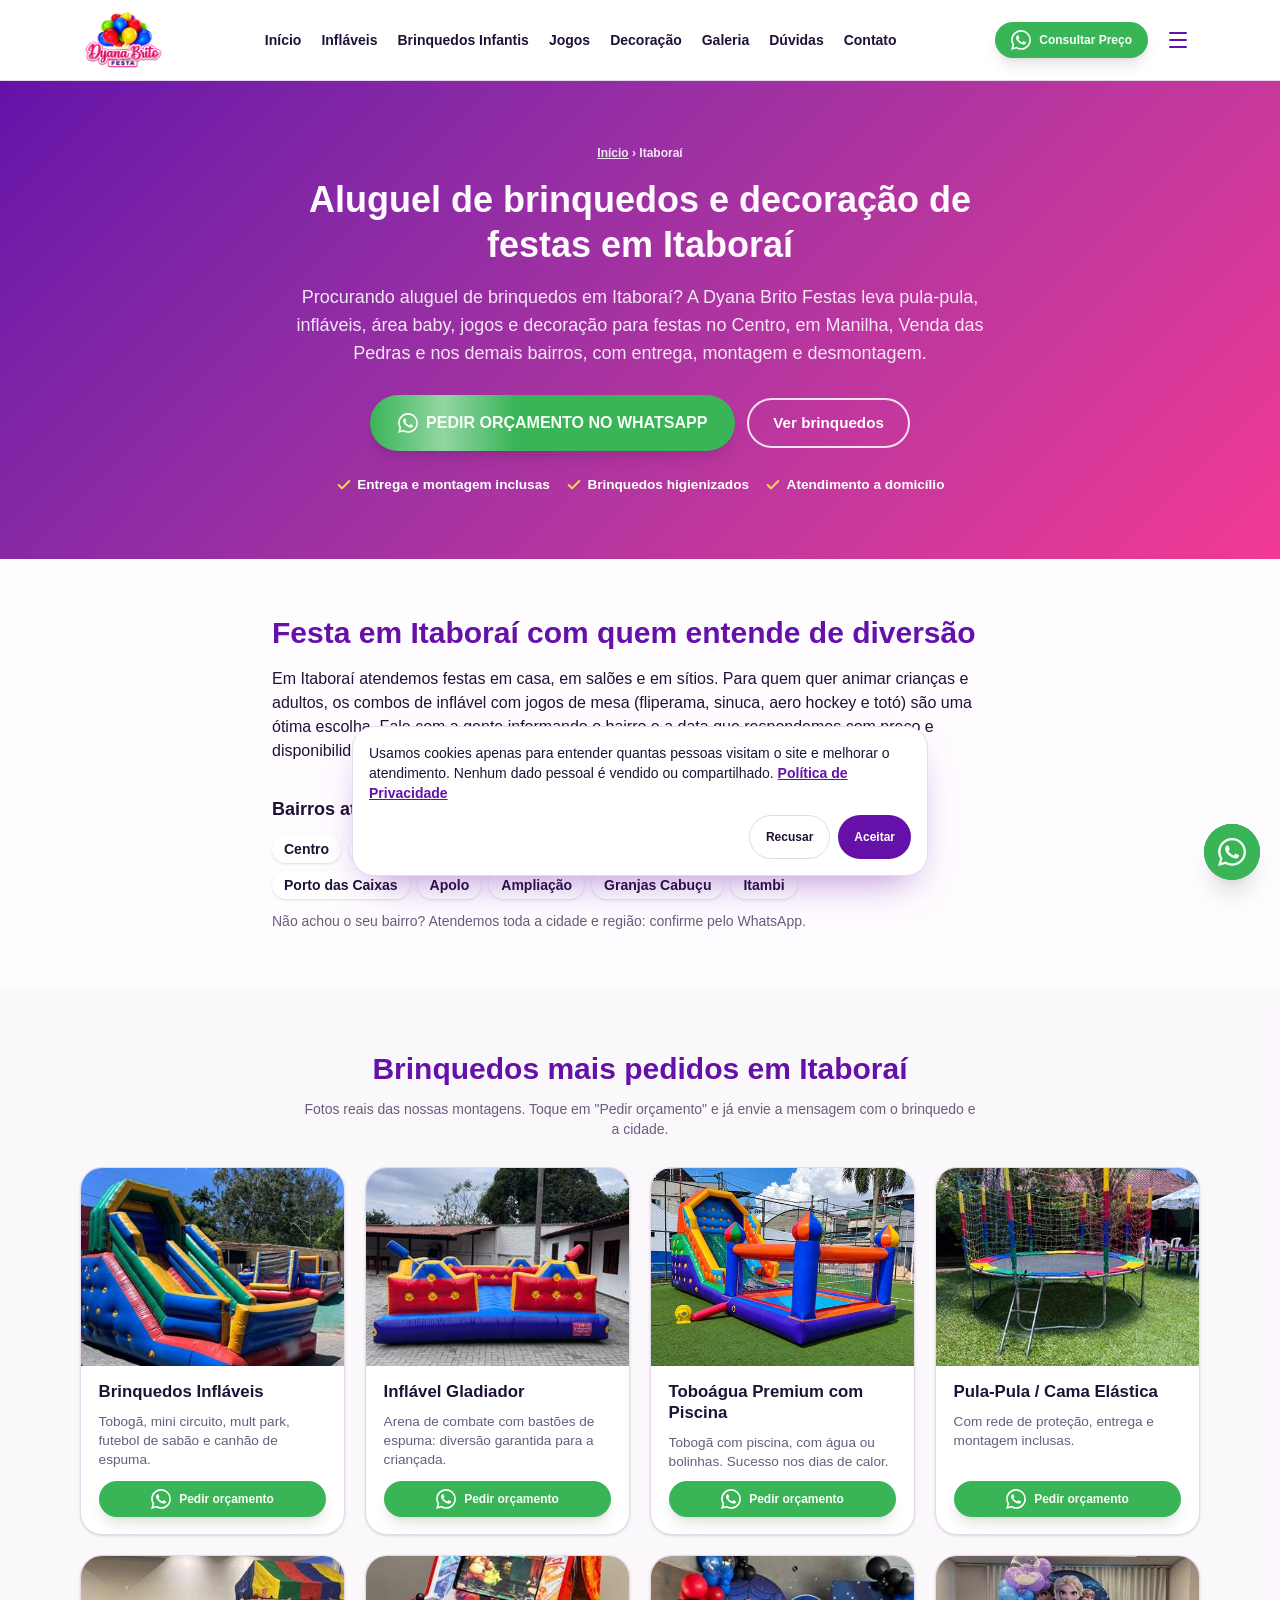
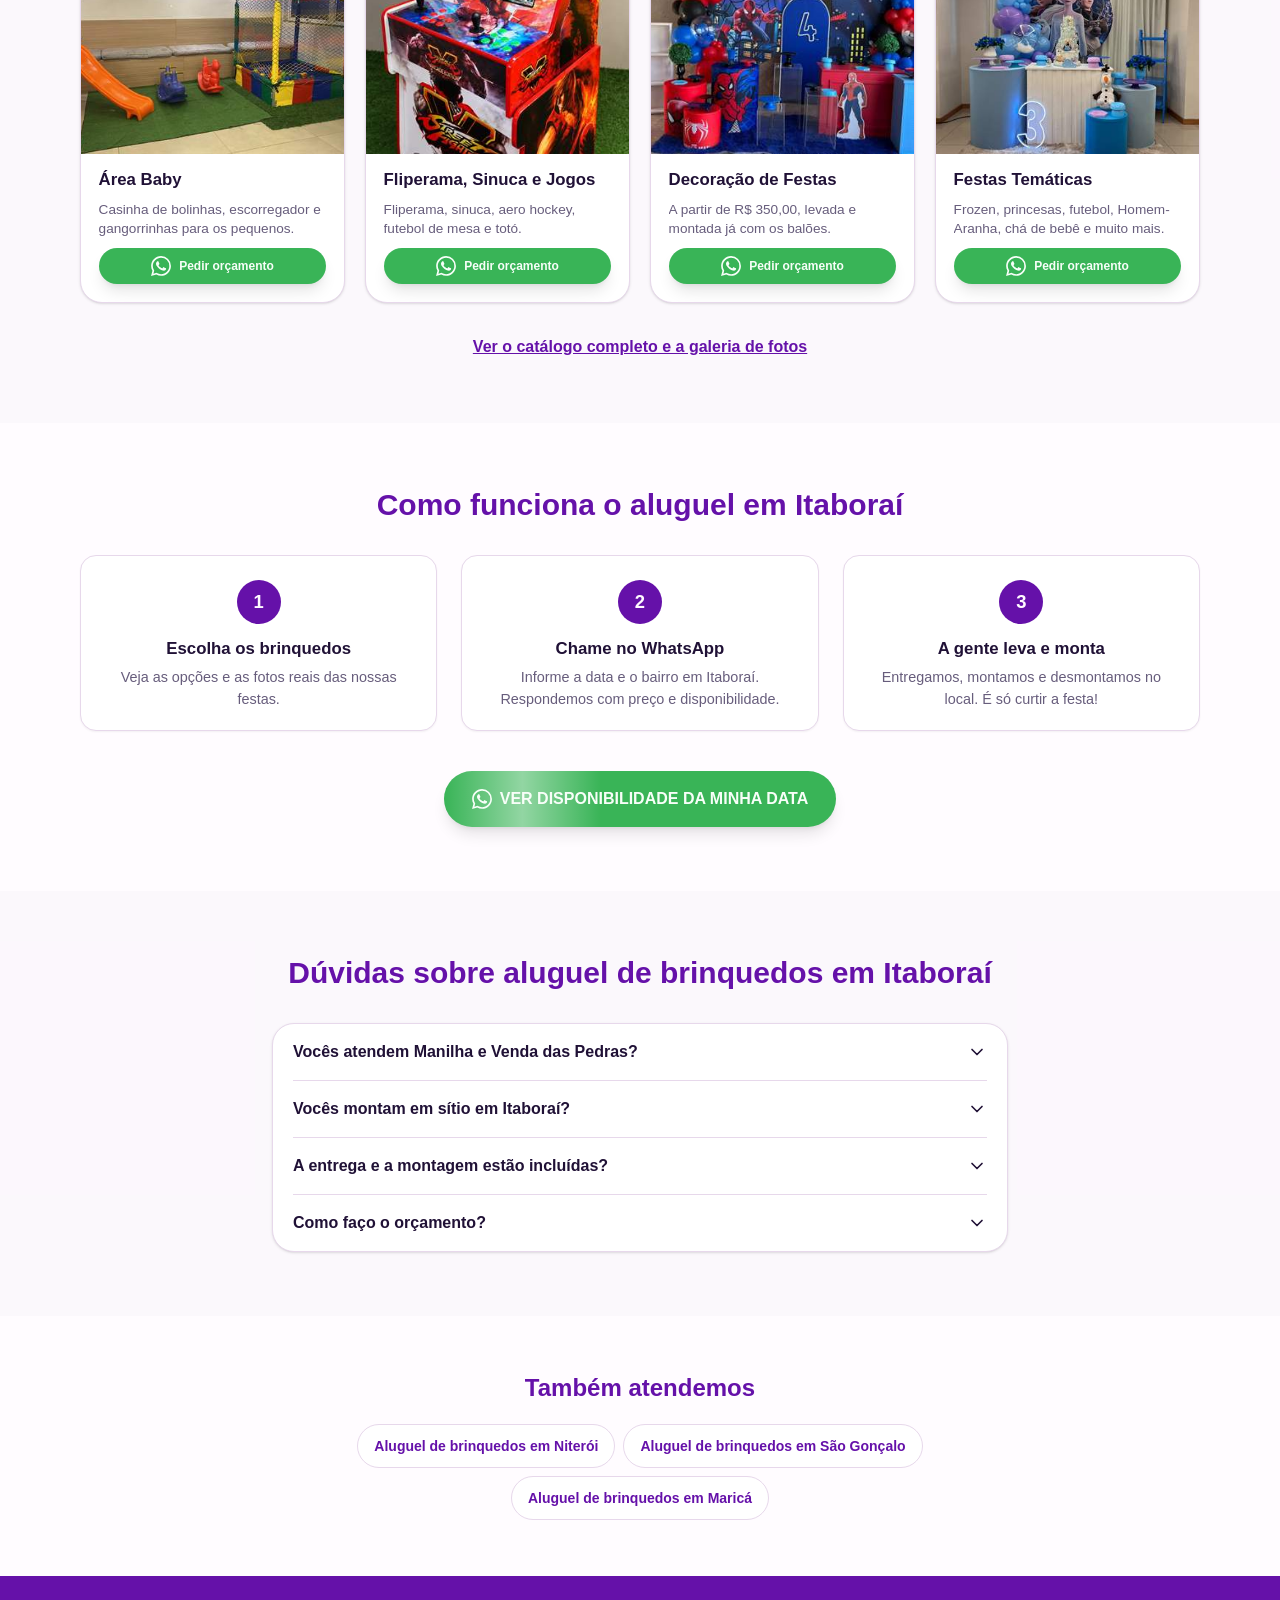
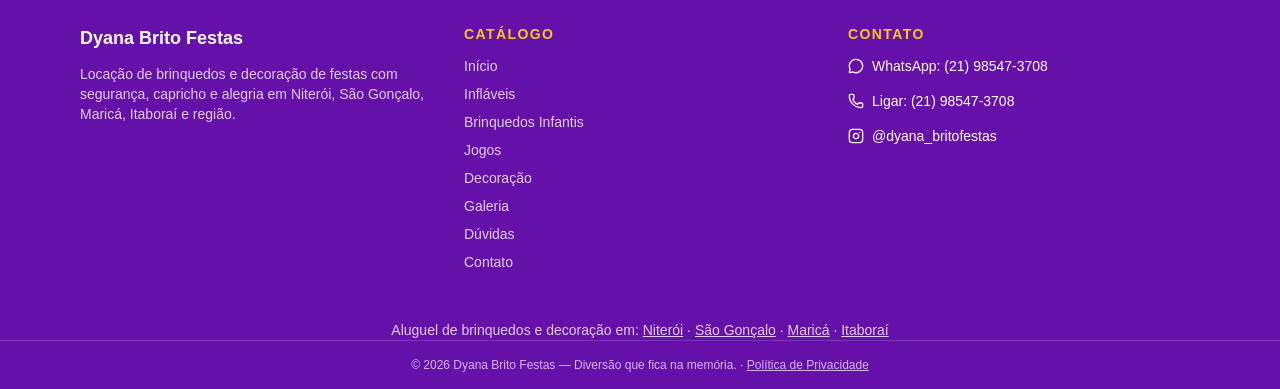
==== aluguel-de-brinquedos-itaborai/index.html @ 779205c4 "Páginas por cidade: Niterói, São Gonçalo, Maricá e Itaboraí - Texto próprio, bairros atendidos, 8 br" ====
<!DOCTYPE html>
<html lang="pt-BR">
<head>
<meta charset="utf-8">
<meta http-equiv="Content-Security-Policy" content="default-src 'self'; script-src 'self' 'unsafe-inline' https://www.googletagmanager.com https://*.googletagmanager.com; style-src 'self' 'unsafe-inline'; img-src 'self' data: https://www.googletagmanager.com https://*.googletagmanager.com https://*.google-analytics.com https://*.analytics.google.com; connect-src 'self' https://www.googletagmanager.com https://*.googletagmanager.com https://*.google-analytics.com https://*.analytics.google.com; frame-src https://www.google.com https://maps.google.com https://www.instagram.com; media-src 'self'; object-src 'none'; base-uri 'self'; form-action 'self'; upgrade-insecure-requests">
<meta name="referrer" content="strict-origin-when-cross-origin">
<meta name="viewport" content="width=device-width, initial-scale=1">
<title>Aluguel de Brinquedos e Decoração em Itaboraí | Dyana Brito Festas</title>
<meta name="description" content="Aluguel de pula-pula, infláveis, toboágua, jogos e decoração de festas em Itaboraí. Entrega e montagem inclusas. Peça seu orçamento pelo WhatsApp!">
<meta name="robots" content="index, follow, max-image-preview:large">
<meta name="theme-color" content="#6a1b9a">
<link rel="canonical" href="https://dyanabritofesta.com.br/aluguel-de-brinquedos-itaborai/">
<meta property="og:site_name" content="Dyana Brito Festas">
<meta property="og:locale" content="pt_BR">
<meta property="og:type" content="website">
<meta property="og:url" content="https://dyanabritofesta.com.br/aluguel-de-brinquedos-itaborai/">
<meta property="og:title" content="Aluguel de Brinquedos e Decoração em Itaboraí | Dyana Brito Festas">
<meta property="og:description" content="Aluguel de pula-pula, infláveis, toboágua, jogos e decoração de festas em Itaboraí. Entrega e montagem inclusas. Peça seu orçamento pelo WhatsApp!">
<meta property="og:image" content="https://dyanabritofesta.com.br/og-image.jpg">
<meta name="twitter:card" content="summary_large_image">
<meta name="twitter:title" content="Aluguel de Brinquedos e Decoração em Itaboraí | Dyana Brito Festas">
<meta name="twitter:description" content="Aluguel de pula-pula, infláveis, toboágua, jogos e decoração de festas em Itaboraí. Entrega e montagem inclusas. Peça seu orçamento pelo WhatsApp!">
<meta name="twitter:image" content="https://dyanabritofesta.com.br/og-image.jpg">
<link rel="icon" href="/favicon.ico" sizes="any">
<link rel="icon" href="/favicon.png" type="image/png">
<link rel="apple-touch-icon" href="/favicon.png">
<link rel="stylesheet" href="/css/estilo-v2.css">
<noscript><style>.reveal{opacity:1!important;transform:none!important}</style></noscript>
<script>
window.GA_ID='G-Y3VKB2EMTG';
window.dataLayer=window.dataLayer||[];function gtag(){dataLayer.push(arguments);}
(function(){var c=null;try{c=localStorage.getItem('dy_consent')}catch(e){}
gtag('consent','default',{ad_storage:'denied',ad_user_data:'denied',ad_personalization:'denied',analytics_storage:c==='aceito'?'granted':'denied'});})();
gtag('js',new Date());if(window.GA_ID)gtag('config',window.GA_ID,{anonymize_ip:true});
</script>
<script type="application/ld+json">{"@context":"https://schema.org","@type":"Service","areaServed":{"@type":"City","name":"Itaboraí"},"description":"Aluguel de pula-pula, infláveis, toboágua, jogos e decoração de festas em Itaboraí. Entrega e montagem inclusas. Peça seu orçamento pelo WhatsApp!","name":"Aluguel de brinquedos e decoração de festas em Itaboraí","provider":{"@id":"https://dyanabritofesta.com.br/#empresa","@type":"LocalBusiness","address":{"@type":"PostalAddress","addressCountry":"BR","addressLocality":"Niterói","addressRegion":"RJ"},"image":"https://dyanabritofesta.com.br/og-image.jpg","name":"Dyana Brito Festas","telephone":"+55 21 98547-3708","url":"https://dyanabritofesta.com.br/"},"serviceType":"Aluguel de brinquedos para festas","url":"https://dyanabritofesta.com.br/aluguel-de-brinquedos-itaborai/"}</script>
<script type="application/ld+json">{"@context":"https://schema.org","@type":"BreadcrumbList","itemListElement":[{"@type":"ListItem","item":"https://dyanabritofesta.com.br/","name":"Início","position":1},{"@type":"ListItem","item":"https://dyanabritofesta.com.br/aluguel-de-brinquedos-itaborai/","name":"Aluguel de brinquedos em Itaboraí","position":2}]}</script>
<script type="application/ld+json">{"@context":"https://schema.org","@type":"FAQPage","mainEntity":[{"@type":"Question","acceptedAnswer":{"@type":"Answer","text":"Sim. Atendemos Centro, Manilha, Venda das Pedras, Outeiro das Pedras, Visconde de Itaboraí, Porto das Caixas e os demais bairros de Itaboraí."},"name":"Vocês atendem Manilha e Venda das Pedras?"},{"@type":"Question","acceptedAnswer":{"@type":"Answer","text":"Montamos sim. Brinquedos grandes como tobogã, toboágua e inflável gladiador ficam ótimos em sítios. Informe o endereço pelo WhatsApp para combinarmos a entrega."},"name":"Vocês montam em sítio em Itaboraí?"},{"@type":"Question","acceptedAnswer":{"@type":"Answer","text":"Sim. Levamos, montamos e desmontamos os brinquedos e a decoração no local da festa. Não temos loja física: o atendimento é a domicílio."},"name":"A entrega e a montagem estão incluídas?"},{"@type":"Question","acceptedAnswer":{"@type":"Answer","text":"Chame no WhatsApp (21) 98547-3708 informando a data, o bairro e os brinquedos que você quer. Respondemos com preço e disponibilidade."},"name":"Como faço o orçamento?"}]}</script>
</head>
<body class="bg-background">
<div class="min-h-screen bg-background">
<header class="sticky top-0 z-40 border-b border-border bg-card/95 backdrop-blur transition-shadow duration-300"><div class="mx-auto flex max-w-6xl items-center justify-between gap-4 px-4 py-3"><a href="/" class="shrink-0"><img alt="Dyana Brito Festas" width="180" height="117" class="h-12 w-auto transition-transform duration-300 hover:scale-105 sm:h-14" src="/img/logo-180.png"></a><nav class="hidden items-center gap-5 xl:flex" aria-label="Navegação principal"><a href="/#inicio" class="relative whitespace-nowrap text-sm font-semibold text-foreground transition-colors after:absolute after:-bottom-1 after:left-0 after:h-0.5 after:w-full after:origin-left after:scale-x-0 after:rounded-full after:bg-secondary after:transition-transform after:duration-300 hover:text-secondary hover:after:scale-x-100">Início</a><a href="/#catalogo-inflaveis" class="relative whitespace-nowrap text-sm font-semibold text-foreground transition-colors after:absolute after:-bottom-1 after:left-0 after:h-0.5 after:w-full after:origin-left after:scale-x-0 after:rounded-full after:bg-secondary after:transition-transform after:duration-300 hover:text-secondary hover:after:scale-x-100">Infláveis</a><a href="/#catalogo-infantil" class="relative whitespace-nowrap text-sm font-semibold text-foreground transition-colors after:absolute after:-bottom-1 after:left-0 after:h-0.5 after:w-full after:origin-left after:scale-x-0 after:rounded-full after:bg-secondary after:transition-transform after:duration-300 hover:text-secondary hover:after:scale-x-100">Brinquedos Infantis</a><a href="/#catalogo-jogos" class="relative whitespace-nowrap text-sm font-semibold text-foreground transition-colors after:absolute after:-bottom-1 after:left-0 after:h-0.5 after:w-full after:origin-left after:scale-x-0 after:rounded-full after:bg-secondary after:transition-transform after:duration-300 hover:text-secondary hover:after:scale-x-100">Jogos</a><a href="/#catalogo-decoracao" class="relative whitespace-nowrap text-sm font-semibold text-foreground transition-colors after:absolute after:-bottom-1 after:left-0 after:h-0.5 after:w-full after:origin-left after:scale-x-0 after:rounded-full after:bg-secondary after:transition-transform after:duration-300 hover:text-secondary hover:after:scale-x-100">Decoração</a><a href="/#galeria" class="relative whitespace-nowrap text-sm font-semibold text-foreground transition-colors after:absolute after:-bottom-1 after:left-0 after:h-0.5 after:w-full after:origin-left after:scale-x-0 after:rounded-full after:bg-secondary after:transition-transform after:duration-300 hover:text-secondary hover:after:scale-x-100">Galeria</a><a href="/#duvidas" class="relative whitespace-nowrap text-sm font-semibold text-foreground transition-colors after:absolute after:-bottom-1 after:left-0 after:h-0.5 after:w-full after:origin-left after:scale-x-0 after:rounded-full after:bg-secondary after:transition-transform after:duration-300 hover:text-secondary hover:after:scale-x-100">Dúvidas</a><a href="/#contato" class="relative whitespace-nowrap text-sm font-semibold text-foreground transition-colors after:absolute after:-bottom-1 after:left-0 after:h-0.5 after:w-full after:origin-left after:scale-x-0 after:rounded-full after:bg-secondary after:transition-transform after:duration-300 hover:text-secondary hover:after:scale-x-100">Contato</a></nav><div class="flex items-center gap-2"><a href="https://wa.me/5521985473708?text=Ol%C3%A1!%20Vim%20pelo%20site%20da%20Dyana%20Brito%20Festas%20e%20gostaria%20de%20consultar%20pre%C3%A7os%20e%20disponibilidade." target="_blank" rel="noopener noreferrer" class="items-center justify-center gap-2 rounded-full bg-whatsapp font-bold text-whatsapp-foreground shadow-lg transition-transform hover:scale-[1.03] focus-visible:outline-none focus-visible:ring-2 focus-visible:ring-ring focus-visible:ring-offset-2 px-4 py-2 text-xs hidden sm:inline-flex"><svg viewBox="0 0 24 24" fill="currentColor" aria-hidden="true" class="size-5 shrink-0"><path d="M17.472 14.382c-.297-.149-1.758-.867-2.03-.967-.273-.099-.471-.148-.67.15-.197.297-.767.966-.94 1.164-.173.198-.347.223-.644.075-.297-.15-1.255-.463-2.39-1.475-.883-.788-1.48-1.761-1.653-2.059-.173-.297-.018-.458.13-.606.134-.133.298-.347.446-.52.149-.174.198-.298.298-.497.099-.198.05-.371-.025-.52-.075-.149-.669-1.612-.916-2.207-.242-.579-.487-.5-.669-.51l-.57-.01c-.198 0-.52.074-.792.372-.272.297-1.04 1.016-1.04 2.479 0 1.462 1.065 2.875 1.213 3.074.149.198 2.096 3.2 5.077 4.487.709.306 1.262.489 1.694.625.712.227 1.36.195 1.872.118.571-.085 1.758-.719 2.006-1.413.248-.694.248-1.289.173-1.413-.074-.124-.272-.198-.57-.347m-5.421 7.403h-.004a9.87 9.87 0 01-5.031-1.378l-.361-.214-3.741.982.998-3.648-.235-.374a9.86 9.86 0 01-1.51-5.26c.001-5.45 4.436-9.884 9.888-9.884a9.82 9.82 0 016.988 2.898 9.825 9.825 0 012.893 6.994c-.003 5.45-4.437 9.884-9.885 9.884m8.413-18.297A11.815 11.815 0 0012.05 0C5.495 0 .16 5.335.157 11.892c0 2.096.547 4.142 1.588 5.945L.057 24l6.305-1.654a11.882 11.882 0 005.683 1.448h.005c6.554 0 11.89-5.335 11.893-11.893A11.821 11.821 0 0020.464 3.488"></path></svg>Consultar Preço</a><button type="button" aria-label="Abrir menu" aria-expanded="false" aria-controls="menu-mobile" class="dy-btn-44 rounded-md p-2 text-primary xl:hidden"><svg xmlns="http://www.w3.org/2000/svg" width="24" height="24" viewBox="0 0 24 24" fill="none" stroke="currentColor" stroke-width="2" stroke-linecap="round" stroke-linejoin="round" class="lucide lucide-menu size-6" aria-hidden="true"><path d="M4 5h16"></path><path d="M4 12h16"></path><path d="M4 19h16"></path></svg></button></div></div><nav id="menu-mobile" class="border-t border-border bg-card px-4 xl:hidden hidden" aria-label="Navegação mobile"><ul class="flex flex-col py-2"><li><a href="/#inicio" class="block py-2.5 text-sm font-semibold text-foreground">Início</a></li><li><a href="/#catalogo-inflaveis" class="block py-2.5 text-sm font-semibold text-foreground">Infláveis</a></li><li><a href="/#catalogo-infantil" class="block py-2.5 text-sm font-semibold text-foreground">Brinquedos Infantis</a></li><li><a href="/#catalogo-jogos" class="block py-2.5 text-sm font-semibold text-foreground">Jogos</a></li><li><a href="/#catalogo-decoracao" class="block py-2.5 text-sm font-semibold text-foreground">Decoração</a></li><li><a href="/#galeria" class="block py-2.5 text-sm font-semibold text-foreground">Galeria</a></li><li><a href="/#duvidas" class="block py-2.5 text-sm font-semibold text-foreground">Dúvidas</a></li><li><a href="/#contato" class="block py-2.5 text-sm font-semibold text-foreground">Contato</a></li><li class="py-2"><a href="https://wa.me/5521985473708?text=Ol%C3%A1!%20Vim%20pelo%20site%20da%20Dyana%20Brito%20Festas%20e%20gostaria%20de%20consultar%20pre%C3%A7os%20e%20disponibilidade." target="_blank" rel="noopener noreferrer" class="inline-flex items-center justify-center gap-2 rounded-full bg-whatsapp font-bold text-whatsapp-foreground shadow-lg transition-transform hover:scale-[1.03] focus-visible:outline-none focus-visible:ring-2 focus-visible:ring-ring focus-visible:ring-offset-2 px-4 py-2 text-xs w-full"><svg viewBox="0 0 24 24" fill="currentColor" aria-hidden="true" class="size-5 shrink-0"><path d="M17.472 14.382c-.297-.149-1.758-.867-2.03-.967-.273-.099-.471-.148-.67.15-.197.297-.767.966-.94 1.164-.173.198-.347.223-.644.075-.297-.15-1.255-.463-2.39-1.475-.883-.788-1.48-1.761-1.653-2.059-.173-.297-.018-.458.13-.606.134-.133.298-.347.446-.52.149-.174.198-.298.298-.497.099-.198.05-.371-.025-.52-.075-.149-.669-1.612-.916-2.207-.242-.579-.487-.5-.669-.51l-.57-.01c-.198 0-.52.074-.792.372-.272.297-1.04 1.016-1.04 2.479 0 1.462 1.065 2.875 1.213 3.074.149.198 2.096 3.2 5.077 4.487.709.306 1.262.489 1.694.625.712.227 1.36.195 1.872.118.571-.085 1.758-.719 2.006-1.413.248-.694.248-1.289.173-1.413-.074-.124-.272-.198-.57-.347m-5.421 7.403h-.004a9.87 9.87 0 01-5.031-1.378l-.361-.214-3.741.982.998-3.648-.235-.374a9.86 9.86 0 01-1.51-5.26c.001-5.45 4.436-9.884 9.888-9.884a9.82 9.82 0 016.988 2.898 9.825 9.825 0 012.893 6.994c-.003 5.45-4.437 9.884-9.885 9.884m8.413-18.297A11.815 11.815 0 0012.05 0C5.495 0 .16 5.335.157 11.892c0 2.096.547 4.142 1.588 5.945L.057 24l6.305-1.654a11.882 11.882 0 005.683 1.448h.005c6.554 0 11.89-5.335 11.893-11.893A11.821 11.821 0 0020.464 3.488"></path></svg>Consultar Preço no WhatsApp</a></li></ul></nav></header>
<main>
<section id="inicio" class="relative overflow-hidden text-primary-foreground" style="background-image:var(--gradient-brand)"><div class="relative mx-auto max-w-3xl px-4 py-12 text-center md:py-16">
<nav aria-label="Você está em" class="text-xs font-semibold text-primary-foreground/90"><a href="/" class="underline">Início</a> › Itaboraí</nav>
<h1 class="mt-4 text-3xl font-extrabold leading-tight sm:text-4xl">Aluguel de brinquedos e decoração de festas em Itaboraí</h1>
<p class="mt-4 text-base text-primary-foreground/90 sm:text-lg">Procurando aluguel de brinquedos em Itaboraí? A Dyana Brito Festas leva pula-pula, infláveis, área baby, jogos e decoração para festas no Centro, em Manilha, Venda das Pedras e nos demais bairros, com entrega, montagem e desmontagem.</p>
<div class="mt-7 flex flex-col items-center justify-center gap-3 sm:flex-row"><a href="https://wa.me/5521985473708?text=Ol%C3%A1!%20Vim%20pelo%20site%20da%20Dyana%20Brito%20Festas%20e%20gostaria%20de%20um%20or%C3%A7amento%20para%20uma%20festa%20em%20Itabora%C3%AD." target="_blank" rel="noopener noreferrer" class="inline-flex items-center justify-center gap-2 rounded-full bg-whatsapp font-bold text-whatsapp-foreground shadow-lg transition-transform hover:scale-[1.03] px-7 py-4 text-base btn-shine w-full sm:w-auto"><svg xmlns="http://www.w3.org/2000/svg" viewBox="0 0 24 24" fill="currentColor" aria-hidden="true" class="size-5 shrink-0"><path d="M17.472 14.382c-.297-.149-1.758-.867-2.03-.967-.273-.099-.471-.148-.67.15-.197.297-.767.966-.94 1.164-.173.198-.347.223-.644.075-.297-.15-1.255-.463-2.39-1.475-.883-.788-1.48-1.761-1.653-2.059-.173-.297-.018-.458.13-.606.134-.133.298-.347.446-.52.149-.174.198-.298.298-.497.099-.198.05-.371-.025-.52-.075-.149-.669-1.612-.916-2.207-.242-.579-.487-.5-.669-.51l-.57-.01c-.198 0-.52.074-.792.372-.272.297-1.04 1.016-1.04 2.479 0 1.462 1.065 2.875 1.213 3.074.149.198 2.096 3.2 5.077 4.487.709.306 1.262.489 1.694.625.712.227 1.36.195 1.872.118.571-.085 1.758-.719 2.006-1.413.248-.694.248-1.289.173-1.413-.074-.124-.272-.198-.57-.347m-5.421 7.403h-.004a9.87 9.87 0 01-5.031-1.378l-.361-.214-3.741.982.998-3.648-.235-.374a9.86 9.86 0 01-1.51-5.26c.001-5.45 4.436-9.884 9.888-9.884a9.82 9.82 0 016.988 2.898 9.825 9.825 0 012.893 6.994c-.003 5.45-4.437 9.884-9.885 9.884m8.413-18.297A11.815 11.815 0 0012.05 0C5.495 0 .16 5.335.157 11.892c0 2.096.547 4.142 1.588 5.945L.057 24l6.305-1.654a11.882 11.882 0 005.683 1.448h.005c6.554 0 11.89-5.335 11.893-11.893A11.821 11.821 0 0020.464 3.488"/></svg> PEDIR ORÇAMENTO NO WHATSAPP</a><a href="#mais-pedidos" class="dy-hero-sec">Ver brinquedos</a></div>
<ul class="dy-trust" aria-label="Por que alugar com a gente"><li><svg viewBox="0 0 24 24" width="16" height="16" fill="none" stroke="currentColor" stroke-width="3" stroke-linecap="round" stroke-linejoin="round" aria-hidden="true"><path d="M20 6 9 17l-5-5"/></svg> Entrega e montagem inclusas</li><li><svg viewBox="0 0 24 24" width="16" height="16" fill="none" stroke="currentColor" stroke-width="3" stroke-linecap="round" stroke-linejoin="round" aria-hidden="true"><path d="M20 6 9 17l-5-5"/></svg> Brinquedos higienizados</li><li><svg viewBox="0 0 24 24" width="16" height="16" fill="none" stroke="currentColor" stroke-width="3" stroke-linecap="round" stroke-linejoin="round" aria-hidden="true"><path d="M20 6 9 17l-5-5"/></svg> Atendimento a domicílio</li></ul>
</div></section>
<section class="bg-background py-14"><div class="mx-auto max-w-3xl px-4"><h2 class="text-2xl font-extrabold text-primary sm:text-3xl">Festa em Itaboraí com quem entende de diversão</h2><p class="mt-4 text-base text-foreground">Em Itaboraí atendemos festas em casa, em salões e em sítios. Para quem quer animar crianças e adultos, os combos de inflável com jogos de mesa (fliperama, sinuca, aero hockey e totó) são uma ótima escolha. Fale com a gente informando o bairro e a data que respondemos com preço e disponibilidade.</p><h3 class="mt-8 text-lg font-bold text-foreground">Bairros atendidos em Itaboraí</h3><ul class="mt-3 flex flex-wrap gap-2"><li class="rounded-full bg-card px-3 py-1 text-sm font-semibold text-foreground shadow-sm">Centro</li><li class="rounded-full bg-card px-3 py-1 text-sm font-semibold text-foreground shadow-sm">Manilha</li><li class="rounded-full bg-card px-3 py-1 text-sm font-semibold text-foreground shadow-sm">Venda das Pedras</li><li class="rounded-full bg-card px-3 py-1 text-sm font-semibold text-foreground shadow-sm">Outeiro das Pedras</li><li class="rounded-full bg-card px-3 py-1 text-sm font-semibold text-foreground shadow-sm">Visconde de Itaboraí</li><li class="rounded-full bg-card px-3 py-1 text-sm font-semibold text-foreground shadow-sm">Porto das Caixas</li><li class="rounded-full bg-card px-3 py-1 text-sm font-semibold text-foreground shadow-sm">Apolo</li><li class="rounded-full bg-card px-3 py-1 text-sm font-semibold text-foreground shadow-sm">Ampliação</li><li class="rounded-full bg-card px-3 py-1 text-sm font-semibold text-foreground shadow-sm">Granjas Cabuçu</li><li class="rounded-full bg-card px-3 py-1 text-sm font-semibold text-foreground shadow-sm">Itambi</li></ul><p class="mt-3 text-sm text-muted-foreground">Não achou o seu bairro? Atendemos toda a cidade e região: confirme pelo WhatsApp.</p></div></section>
<section id="mais-pedidos" class="bg-muted/40 py-16"><div class="mx-auto max-w-6xl px-4"><h2 class="text-center text-2xl font-extrabold text-primary sm:text-3xl">Brinquedos mais pedidos em Itaboraí</h2><p class="mx-auto mt-3 max-w-2xl text-center text-sm text-muted-foreground">Fotos reais das nossas montagens. Toque em "Pedir orçamento" e já envie a mensagem com o brinquedo e a cidade.</p><div class="dy-cat-grid"><article class="group flex h-full flex-col overflow-hidden rounded-2xl border border-border bg-card shadow-sm"><div class="relative overflow-hidden"><img alt="Tobogã inflável montado para festa" width="480" height="360" loading="lazy" decoding="async" class="dy-cat-img" src="/img/toboga-2-480.jpg" srcset="/img/toboga-2-480.jpg 480w, /img/toboga-2-800.jpg 800w" sizes="(min-width:1024px) 270px, (min-width:768px) 32vw, 48vw"></div><div class="dy-cat-body"><h3 class="dy-cat-title">Brinquedos Infláveis</h3><p class="dy-cat-desc">Tobogã, mini circuito, mult park, futebol de sabão e canhão de espuma.</p><a href="https://wa.me/5521985473708?text=Ol%C3%A1!%20Vim%20pelo%20site%20da%20Dyana%20Brito%20Festas%20e%20gostaria%20de%20um%20or%C3%A7amento%20de%20Brinquedos%20Infl%C3%A1veis%20para%20uma%20festa%20em%20Itabora%C3%AD." target="_blank" rel="noopener noreferrer" class="inline-flex items-center justify-center gap-2 rounded-full bg-whatsapp font-bold text-whatsapp-foreground shadow-lg transition-transform hover:scale-[1.03] px-4 py-2 text-xs w-full"><svg xmlns="http://www.w3.org/2000/svg" viewBox="0 0 24 24" fill="currentColor" aria-hidden="true" class="size-5 shrink-0"><path d="M17.472 14.382c-.297-.149-1.758-.867-2.03-.967-.273-.099-.471-.148-.67.15-.197.297-.767.966-.94 1.164-.173.198-.347.223-.644.075-.297-.15-1.255-.463-2.39-1.475-.883-.788-1.48-1.761-1.653-2.059-.173-.297-.018-.458.13-.606.134-.133.298-.347.446-.52.149-.174.198-.298.298-.497.099-.198.05-.371-.025-.52-.075-.149-.669-1.612-.916-2.207-.242-.579-.487-.5-.669-.51l-.57-.01c-.198 0-.52.074-.792.372-.272.297-1.04 1.016-1.04 2.479 0 1.462 1.065 2.875 1.213 3.074.149.198 2.096 3.2 5.077 4.487.709.306 1.262.489 1.694.625.712.227 1.36.195 1.872.118.571-.085 1.758-.719 2.006-1.413.248-.694.248-1.289.173-1.413-.074-.124-.272-.198-.57-.347m-5.421 7.403h-.004a9.87 9.87 0 01-5.031-1.378l-.361-.214-3.741.982.998-3.648-.235-.374a9.86 9.86 0 01-1.51-5.26c.001-5.45 4.436-9.884 9.888-9.884a9.82 9.82 0 016.988 2.898 9.825 9.825 0 012.893 6.994c-.003 5.45-4.437 9.884-9.885 9.884m8.413-18.297A11.815 11.815 0 0012.05 0C5.495 0 .16 5.335.157 11.892c0 2.096.547 4.142 1.588 5.945L.057 24l6.305-1.654a11.882 11.882 0 005.683 1.448h.005c6.554 0 11.89-5.335 11.893-11.893A11.821 11.821 0 0020.464 3.488"/></svg> Pedir orçamento</a></div></article><article class="group flex h-full flex-col overflow-hidden rounded-2xl border border-border bg-card shadow-sm"><div class="relative overflow-hidden"><img alt="Inflável gladiador vermelho e azul" width="480" height="360" loading="lazy" decoding="async" class="dy-cat-img" src="/img/gladiador-1-480.jpg" srcset="/img/gladiador-1-480.jpg 480w, /img/gladiador-1-800.jpg 800w" sizes="(min-width:1024px) 270px, (min-width:768px) 32vw, 48vw"></div><div class="dy-cat-body"><h3 class="dy-cat-title">Inflável Gladiador</h3><p class="dy-cat-desc">Arena de combate com bastões de espuma: diversão garantida para a criançada.</p><a href="https://wa.me/5521985473708?text=Ol%C3%A1!%20Vim%20pelo%20site%20da%20Dyana%20Brito%20Festas%20e%20gostaria%20de%20um%20or%C3%A7amento%20de%20Infl%C3%A1vel%20Gladiador%20para%20uma%20festa%20em%20Itabora%C3%AD." target="_blank" rel="noopener noreferrer" class="inline-flex items-center justify-center gap-2 rounded-full bg-whatsapp font-bold text-whatsapp-foreground shadow-lg transition-transform hover:scale-[1.03] px-4 py-2 text-xs w-full"><svg xmlns="http://www.w3.org/2000/svg" viewBox="0 0 24 24" fill="currentColor" aria-hidden="true" class="size-5 shrink-0"><path d="M17.472 14.382c-.297-.149-1.758-.867-2.03-.967-.273-.099-.471-.148-.67.15-.197.297-.767.966-.94 1.164-.173.198-.347.223-.644.075-.297-.15-1.255-.463-2.39-1.475-.883-.788-1.48-1.761-1.653-2.059-.173-.297-.018-.458.13-.606.134-.133.298-.347.446-.52.149-.174.198-.298.298-.497.099-.198.05-.371-.025-.52-.075-.149-.669-1.612-.916-2.207-.242-.579-.487-.5-.669-.51l-.57-.01c-.198 0-.52.074-.792.372-.272.297-1.04 1.016-1.04 2.479 0 1.462 1.065 2.875 1.213 3.074.149.198 2.096 3.2 5.077 4.487.709.306 1.262.489 1.694.625.712.227 1.36.195 1.872.118.571-.085 1.758-.719 2.006-1.413.248-.694.248-1.289.173-1.413-.074-.124-.272-.198-.57-.347m-5.421 7.403h-.004a9.87 9.87 0 01-5.031-1.378l-.361-.214-3.741.982.998-3.648-.235-.374a9.86 9.86 0 01-1.51-5.26c.001-5.45 4.436-9.884 9.888-9.884a9.82 9.82 0 016.988 2.898 9.825 9.825 0 012.893 6.994c-.003 5.45-4.437 9.884-9.885 9.884m8.413-18.297A11.815 11.815 0 0012.05 0C5.495 0 .16 5.335.157 11.892c0 2.096.547 4.142 1.588 5.945L.057 24l6.305-1.654a11.882 11.882 0 005.683 1.448h.005c6.554 0 11.89-5.335 11.893-11.893A11.821 11.821 0 0020.464 3.488"/></svg> Pedir orçamento</a></div></article><article class="group flex h-full flex-col overflow-hidden rounded-2xl border border-border bg-card shadow-sm"><div class="relative overflow-hidden"><img alt="Toboágua premium com piscina" width="480" height="360" loading="lazy" decoding="async" class="dy-cat-img" src="/img/toboagua-premium-480.jpg" srcset="/img/toboagua-premium-480.jpg 480w, /img/toboagua-premium-800.jpg 800w" sizes="(min-width:1024px) 270px, (min-width:768px) 32vw, 48vw"></div><div class="dy-cat-body"><h3 class="dy-cat-title">Toboágua Premium com Piscina</h3><p class="dy-cat-desc">Tobogã com piscina, com água ou bolinhas. Sucesso nos dias de calor.</p><a href="https://wa.me/5521985473708?text=Ol%C3%A1!%20Vim%20pelo%20site%20da%20Dyana%20Brito%20Festas%20e%20gostaria%20de%20um%20or%C3%A7amento%20de%20Tobo%C3%A1gua%20Premium%20com%20Piscina%20para%20uma%20festa%20em%20Itabora%C3%AD." target="_blank" rel="noopener noreferrer" class="inline-flex items-center justify-center gap-2 rounded-full bg-whatsapp font-bold text-whatsapp-foreground shadow-lg transition-transform hover:scale-[1.03] px-4 py-2 text-xs w-full"><svg xmlns="http://www.w3.org/2000/svg" viewBox="0 0 24 24" fill="currentColor" aria-hidden="true" class="size-5 shrink-0"><path d="M17.472 14.382c-.297-.149-1.758-.867-2.03-.967-.273-.099-.471-.148-.67.15-.197.297-.767.966-.94 1.164-.173.198-.347.223-.644.075-.297-.15-1.255-.463-2.39-1.475-.883-.788-1.48-1.761-1.653-2.059-.173-.297-.018-.458.13-.606.134-.133.298-.347.446-.52.149-.174.198-.298.298-.497.099-.198.05-.371-.025-.52-.075-.149-.669-1.612-.916-2.207-.242-.579-.487-.5-.669-.51l-.57-.01c-.198 0-.52.074-.792.372-.272.297-1.04 1.016-1.04 2.479 0 1.462 1.065 2.875 1.213 3.074.149.198 2.096 3.2 5.077 4.487.709.306 1.262.489 1.694.625.712.227 1.36.195 1.872.118.571-.085 1.758-.719 2.006-1.413.248-.694.248-1.289.173-1.413-.074-.124-.272-.198-.57-.347m-5.421 7.403h-.004a9.87 9.87 0 01-5.031-1.378l-.361-.214-3.741.982.998-3.648-.235-.374a9.86 9.86 0 01-1.51-5.26c.001-5.45 4.436-9.884 9.888-9.884a9.82 9.82 0 016.988 2.898 9.825 9.825 0 012.893 6.994c-.003 5.45-4.437 9.884-9.885 9.884m8.413-18.297A11.815 11.815 0 0012.05 0C5.495 0 .16 5.335.157 11.892c0 2.096.547 4.142 1.588 5.945L.057 24l6.305-1.654a11.882 11.882 0 005.683 1.448h.005c6.554 0 11.89-5.335 11.893-11.893A11.821 11.821 0 0020.464 3.488"/></svg> Pedir orçamento</a></div></article><article class="group flex h-full flex-col overflow-hidden rounded-2xl border border-border bg-card shadow-sm"><div class="relative overflow-hidden"><img alt="Cama elástica com rede de proteção" width="480" height="360" loading="lazy" decoding="async" class="dy-cat-img" src="/img/cama-elastica-1-480.jpg" srcset="/img/cama-elastica-1-480.jpg 480w, /img/cama-elastica-1-800.jpg 800w" sizes="(min-width:1024px) 270px, (min-width:768px) 32vw, 48vw"></div><div class="dy-cat-body"><h3 class="dy-cat-title">Pula-Pula / Cama Elástica</h3><p class="dy-cat-desc">Com rede de proteção, entrega e montagem inclusas.</p><a href="https://wa.me/5521985473708?text=Ol%C3%A1!%20Vim%20pelo%20site%20da%20Dyana%20Brito%20Festas%20e%20gostaria%20de%20um%20or%C3%A7amento%20de%20Pula-Pula%20%2F%20Cama%20El%C3%A1stica%20para%20uma%20festa%20em%20Itabora%C3%AD." target="_blank" rel="noopener noreferrer" class="inline-flex items-center justify-center gap-2 rounded-full bg-whatsapp font-bold text-whatsapp-foreground shadow-lg transition-transform hover:scale-[1.03] px-4 py-2 text-xs w-full"><svg xmlns="http://www.w3.org/2000/svg" viewBox="0 0 24 24" fill="currentColor" aria-hidden="true" class="size-5 shrink-0"><path d="M17.472 14.382c-.297-.149-1.758-.867-2.03-.967-.273-.099-.471-.148-.67.15-.197.297-.767.966-.94 1.164-.173.198-.347.223-.644.075-.297-.15-1.255-.463-2.39-1.475-.883-.788-1.48-1.761-1.653-2.059-.173-.297-.018-.458.13-.606.134-.133.298-.347.446-.52.149-.174.198-.298.298-.497.099-.198.05-.371-.025-.52-.075-.149-.669-1.612-.916-2.207-.242-.579-.487-.5-.669-.51l-.57-.01c-.198 0-.52.074-.792.372-.272.297-1.04 1.016-1.04 2.479 0 1.462 1.065 2.875 1.213 3.074.149.198 2.096 3.2 5.077 4.487.709.306 1.262.489 1.694.625.712.227 1.36.195 1.872.118.571-.085 1.758-.719 2.006-1.413.248-.694.248-1.289.173-1.413-.074-.124-.272-.198-.57-.347m-5.421 7.403h-.004a9.87 9.87 0 01-5.031-1.378l-.361-.214-3.741.982.998-3.648-.235-.374a9.86 9.86 0 01-1.51-5.26c.001-5.45 4.436-9.884 9.888-9.884a9.82 9.82 0 016.988 2.898 9.825 9.825 0 012.893 6.994c-.003 5.45-4.437 9.884-9.885 9.884m8.413-18.297A11.815 11.815 0 0012.05 0C5.495 0 .16 5.335.157 11.892c0 2.096.547 4.142 1.588 5.945L.057 24l6.305-1.654a11.882 11.882 0 005.683 1.448h.005c6.554 0 11.89-5.335 11.893-11.893A11.821 11.821 0 0020.464 3.488"/></svg> Pedir orçamento</a></div></article><article class="group flex h-full flex-col overflow-hidden rounded-2xl border border-border bg-card shadow-sm"><div class="relative overflow-hidden"><img alt="Área baby com casinha de bolinhas" width="480" height="360" loading="lazy" decoding="async" class="dy-cat-img" src="/img/area-baby-1-480.jpg" srcset="/img/area-baby-1-480.jpg 480w, /img/area-baby-1-800.jpg 800w" sizes="(min-width:1024px) 270px, (min-width:768px) 32vw, 48vw"></div><div class="dy-cat-body"><h3 class="dy-cat-title">Área Baby</h3><p class="dy-cat-desc">Casinha de bolinhas, escorregador e gangorrinhas para os pequenos.</p><a href="https://wa.me/5521985473708?text=Ol%C3%A1!%20Vim%20pelo%20site%20da%20Dyana%20Brito%20Festas%20e%20gostaria%20de%20um%20or%C3%A7amento%20de%20%C3%81rea%20Baby%20para%20uma%20festa%20em%20Itabora%C3%AD." target="_blank" rel="noopener noreferrer" class="inline-flex items-center justify-center gap-2 rounded-full bg-whatsapp font-bold text-whatsapp-foreground shadow-lg transition-transform hover:scale-[1.03] px-4 py-2 text-xs w-full"><svg xmlns="http://www.w3.org/2000/svg" viewBox="0 0 24 24" fill="currentColor" aria-hidden="true" class="size-5 shrink-0"><path d="M17.472 14.382c-.297-.149-1.758-.867-2.03-.967-.273-.099-.471-.148-.67.15-.197.297-.767.966-.94 1.164-.173.198-.347.223-.644.075-.297-.15-1.255-.463-2.39-1.475-.883-.788-1.48-1.761-1.653-2.059-.173-.297-.018-.458.13-.606.134-.133.298-.347.446-.52.149-.174.198-.298.298-.497.099-.198.05-.371-.025-.52-.075-.149-.669-1.612-.916-2.207-.242-.579-.487-.5-.669-.51l-.57-.01c-.198 0-.52.074-.792.372-.272.297-1.04 1.016-1.04 2.479 0 1.462 1.065 2.875 1.213 3.074.149.198 2.096 3.2 5.077 4.487.709.306 1.262.489 1.694.625.712.227 1.36.195 1.872.118.571-.085 1.758-.719 2.006-1.413.248-.694.248-1.289.173-1.413-.074-.124-.272-.198-.57-.347m-5.421 7.403h-.004a9.87 9.87 0 01-5.031-1.378l-.361-.214-3.741.982.998-3.648-.235-.374a9.86 9.86 0 01-1.51-5.26c.001-5.45 4.436-9.884 9.888-9.884a9.82 9.82 0 016.988 2.898 9.825 9.825 0 012.893 6.994c-.003 5.45-4.437 9.884-9.885 9.884m8.413-18.297A11.815 11.815 0 0012.05 0C5.495 0 .16 5.335.157 11.892c0 2.096.547 4.142 1.588 5.945L.057 24l6.305-1.654a11.882 11.882 0 005.683 1.448h.005c6.554 0 11.89-5.335 11.893-11.893A11.821 11.821 0 0020.464 3.488"/></svg> Pedir orçamento</a></div></article><article class="group flex h-full flex-col overflow-hidden rounded-2xl border border-border bg-card shadow-sm"><div class="relative overflow-hidden"><img alt="Máquina de fliperama para festas" width="480" height="360" loading="lazy" decoding="async" class="dy-cat-img" src="/img/fliperama-480.jpg" srcset="/img/fliperama-480.jpg 480w, /img/fliperama-800.jpg 800w" sizes="(min-width:1024px) 270px, (min-width:768px) 32vw, 48vw"></div><div class="dy-cat-body"><h3 class="dy-cat-title">Fliperama, Sinuca e Jogos</h3><p class="dy-cat-desc">Fliperama, sinuca, aero hockey, futebol de mesa e totó.</p><a href="https://wa.me/5521985473708?text=Ol%C3%A1!%20Vim%20pelo%20site%20da%20Dyana%20Brito%20Festas%20e%20gostaria%20de%20um%20or%C3%A7amento%20de%20Fliperama%2C%20Sinuca%20e%20Jogos%20para%20uma%20festa%20em%20Itabora%C3%AD." target="_blank" rel="noopener noreferrer" class="inline-flex items-center justify-center gap-2 rounded-full bg-whatsapp font-bold text-whatsapp-foreground shadow-lg transition-transform hover:scale-[1.03] px-4 py-2 text-xs w-full"><svg xmlns="http://www.w3.org/2000/svg" viewBox="0 0 24 24" fill="currentColor" aria-hidden="true" class="size-5 shrink-0"><path d="M17.472 14.382c-.297-.149-1.758-.867-2.03-.967-.273-.099-.471-.148-.67.15-.197.297-.767.966-.94 1.164-.173.198-.347.223-.644.075-.297-.15-1.255-.463-2.39-1.475-.883-.788-1.48-1.761-1.653-2.059-.173-.297-.018-.458.13-.606.134-.133.298-.347.446-.52.149-.174.198-.298.298-.497.099-.198.05-.371-.025-.52-.075-.149-.669-1.612-.916-2.207-.242-.579-.487-.5-.669-.51l-.57-.01c-.198 0-.52.074-.792.372-.272.297-1.04 1.016-1.04 2.479 0 1.462 1.065 2.875 1.213 3.074.149.198 2.096 3.2 5.077 4.487.709.306 1.262.489 1.694.625.712.227 1.36.195 1.872.118.571-.085 1.758-.719 2.006-1.413.248-.694.248-1.289.173-1.413-.074-.124-.272-.198-.57-.347m-5.421 7.403h-.004a9.87 9.87 0 01-5.031-1.378l-.361-.214-3.741.982.998-3.648-.235-.374a9.86 9.86 0 01-1.51-5.26c.001-5.45 4.436-9.884 9.888-9.884a9.82 9.82 0 016.988 2.898 9.825 9.825 0 012.893 6.994c-.003 5.45-4.437 9.884-9.885 9.884m8.413-18.297A11.815 11.815 0 0012.05 0C5.495 0 .16 5.335.157 11.892c0 2.096.547 4.142 1.588 5.945L.057 24l6.305-1.654a11.882 11.882 0 005.683 1.448h.005c6.554 0 11.89-5.335 11.893-11.893A11.821 11.821 0 0020.464 3.488"/></svg> Pedir orçamento</a></div></article><article class="group flex h-full flex-col overflow-hidden rounded-2xl border border-border bg-card shadow-sm"><div class="relative overflow-hidden"><img alt="Decoração de festa com arco de balões" width="480" height="360" loading="lazy" decoding="async" class="dy-cat-img" src="/img/decoracao-4-480.jpg" srcset="/img/decoracao-4-480.jpg 480w, /img/decoracao-4-800.jpg 800w" sizes="(min-width:1024px) 270px, (min-width:768px) 32vw, 48vw"></div><div class="dy-cat-body"><h3 class="dy-cat-title">Decoração de Festas</h3><p class="dy-cat-desc">A partir de R$ 350,00, levada e montada já com os balões.</p><a href="https://wa.me/5521985473708?text=Ol%C3%A1!%20Vim%20pelo%20site%20da%20Dyana%20Brito%20Festas%20e%20gostaria%20de%20um%20or%C3%A7amento%20de%20Decora%C3%A7%C3%A3o%20de%20Festas%20para%20uma%20festa%20em%20Itabora%C3%AD." target="_blank" rel="noopener noreferrer" class="inline-flex items-center justify-center gap-2 rounded-full bg-whatsapp font-bold text-whatsapp-foreground shadow-lg transition-transform hover:scale-[1.03] px-4 py-2 text-xs w-full"><svg xmlns="http://www.w3.org/2000/svg" viewBox="0 0 24 24" fill="currentColor" aria-hidden="true" class="size-5 shrink-0"><path d="M17.472 14.382c-.297-.149-1.758-.867-2.03-.967-.273-.099-.471-.148-.67.15-.197.297-.767.966-.94 1.164-.173.198-.347.223-.644.075-.297-.15-1.255-.463-2.39-1.475-.883-.788-1.48-1.761-1.653-2.059-.173-.297-.018-.458.13-.606.134-.133.298-.347.446-.52.149-.174.198-.298.298-.497.099-.198.05-.371-.025-.52-.075-.149-.669-1.612-.916-2.207-.242-.579-.487-.5-.669-.51l-.57-.01c-.198 0-.52.074-.792.372-.272.297-1.04 1.016-1.04 2.479 0 1.462 1.065 2.875 1.213 3.074.149.198 2.096 3.2 5.077 4.487.709.306 1.262.489 1.694.625.712.227 1.36.195 1.872.118.571-.085 1.758-.719 2.006-1.413.248-.694.248-1.289.173-1.413-.074-.124-.272-.198-.57-.347m-5.421 7.403h-.004a9.87 9.87 0 01-5.031-1.378l-.361-.214-3.741.982.998-3.648-.235-.374a9.86 9.86 0 01-1.51-5.26c.001-5.45 4.436-9.884 9.888-9.884a9.82 9.82 0 016.988 2.898 9.825 9.825 0 012.893 6.994c-.003 5.45-4.437 9.884-9.885 9.884m8.413-18.297A11.815 11.815 0 0012.05 0C5.495 0 .16 5.335.157 11.892c0 2.096.547 4.142 1.588 5.945L.057 24l6.305-1.654a11.882 11.882 0 005.683 1.448h.005c6.554 0 11.89-5.335 11.893-11.893A11.821 11.821 0 0020.464 3.488"/></svg> Pedir orçamento</a></div></article><article class="group flex h-full flex-col overflow-hidden rounded-2xl border border-border bg-card shadow-sm"><div class="relative overflow-hidden"><img alt="Decoração tema Frozen" width="480" height="360" loading="lazy" decoding="async" class="dy-cat-img" src="/img/decoracao-9-480.jpg" srcset="/img/decoracao-9-480.jpg 480w, /img/decoracao-9-800.jpg 800w" sizes="(min-width:1024px) 270px, (min-width:768px) 32vw, 48vw"></div><div class="dy-cat-body"><h3 class="dy-cat-title">Festas Temáticas</h3><p class="dy-cat-desc">Frozen, princesas, futebol, Homem-Aranha, chá de bebê e muito mais.</p><a href="https://wa.me/5521985473708?text=Ol%C3%A1!%20Vim%20pelo%20site%20da%20Dyana%20Brito%20Festas%20e%20gostaria%20de%20um%20or%C3%A7amento%20de%20Festas%20Tem%C3%A1ticas%20para%20uma%20festa%20em%20Itabora%C3%AD." target="_blank" rel="noopener noreferrer" class="inline-flex items-center justify-center gap-2 rounded-full bg-whatsapp font-bold text-whatsapp-foreground shadow-lg transition-transform hover:scale-[1.03] px-4 py-2 text-xs w-full"><svg xmlns="http://www.w3.org/2000/svg" viewBox="0 0 24 24" fill="currentColor" aria-hidden="true" class="size-5 shrink-0"><path d="M17.472 14.382c-.297-.149-1.758-.867-2.03-.967-.273-.099-.471-.148-.67.15-.197.297-.767.966-.94 1.164-.173.198-.347.223-.644.075-.297-.15-1.255-.463-2.39-1.475-.883-.788-1.48-1.761-1.653-2.059-.173-.297-.018-.458.13-.606.134-.133.298-.347.446-.52.149-.174.198-.298.298-.497.099-.198.05-.371-.025-.52-.075-.149-.669-1.612-.916-2.207-.242-.579-.487-.5-.669-.51l-.57-.01c-.198 0-.52.074-.792.372-.272.297-1.04 1.016-1.04 2.479 0 1.462 1.065 2.875 1.213 3.074.149.198 2.096 3.2 5.077 4.487.709.306 1.262.489 1.694.625.712.227 1.36.195 1.872.118.571-.085 1.758-.719 2.006-1.413.248-.694.248-1.289.173-1.413-.074-.124-.272-.198-.57-.347m-5.421 7.403h-.004a9.87 9.87 0 01-5.031-1.378l-.361-.214-3.741.982.998-3.648-.235-.374a9.86 9.86 0 01-1.51-5.26c.001-5.45 4.436-9.884 9.888-9.884a9.82 9.82 0 016.988 2.898 9.825 9.825 0 012.893 6.994c-.003 5.45-4.437 9.884-9.885 9.884m8.413-18.297A11.815 11.815 0 0012.05 0C5.495 0 .16 5.335.157 11.892c0 2.096.547 4.142 1.588 5.945L.057 24l6.305-1.654a11.882 11.882 0 005.683 1.448h.005c6.554 0 11.89-5.335 11.893-11.893A11.821 11.821 0 0020.464 3.488"/></svg> Pedir orçamento</a></div></article></div><p class="mt-8 text-center"><a href="/#catalogo" class="font-bold text-primary underline">Ver o catálogo completo e a galeria de fotos</a></p></div></section>
<section class="bg-background py-16"><div class="mx-auto max-w-6xl px-4"><h2 class="text-center text-2xl font-extrabold text-primary sm:text-3xl">Como funciona o aluguel em Itaboraí</h2><ol class="dy-steps"><li><span class="dy-step-n">1</span><h3>Escolha os brinquedos</h3><p>Veja as opções e as fotos reais das nossas festas.</p></li><li><span class="dy-step-n">2</span><h3>Chame no WhatsApp</h3><p>Informe a data e o bairro em Itaboraí. Respondemos com preço e disponibilidade.</p></li><li><span class="dy-step-n">3</span><h3>A gente leva e monta</h3><p>Entregamos, montamos e desmontamos no local. É só curtir a festa!</p></li></ol><div class="mt-10 flex justify-center"><a href="https://wa.me/5521985473708?text=Ol%C3%A1!%20Vim%20pelo%20site%20da%20Dyana%20Brito%20Festas%20e%20quero%20verificar%20a%20disponibilidade%20para%20a%20data%20da%20minha%20festa%20em%20Itabora%C3%AD." target="_blank" rel="noopener noreferrer" class="inline-flex items-center justify-center gap-2 rounded-full bg-whatsapp font-bold text-whatsapp-foreground shadow-lg transition-transform hover:scale-[1.03] px-7 py-4 text-base btn-shine"><svg xmlns="http://www.w3.org/2000/svg" viewBox="0 0 24 24" fill="currentColor" aria-hidden="true" class="size-5 shrink-0"><path d="M17.472 14.382c-.297-.149-1.758-.867-2.03-.967-.273-.099-.471-.148-.67.15-.197.297-.767.966-.94 1.164-.173.198-.347.223-.644.075-.297-.15-1.255-.463-2.39-1.475-.883-.788-1.48-1.761-1.653-2.059-.173-.297-.018-.458.13-.606.134-.133.298-.347.446-.52.149-.174.198-.298.298-.497.099-.198.05-.371-.025-.52-.075-.149-.669-1.612-.916-2.207-.242-.579-.487-.5-.669-.51l-.57-.01c-.198 0-.52.074-.792.372-.272.297-1.04 1.016-1.04 2.479 0 1.462 1.065 2.875 1.213 3.074.149.198 2.096 3.2 5.077 4.487.709.306 1.262.489 1.694.625.712.227 1.36.195 1.872.118.571-.085 1.758-.719 2.006-1.413.248-.694.248-1.289.173-1.413-.074-.124-.272-.198-.57-.347m-5.421 7.403h-.004a9.87 9.87 0 01-5.031-1.378l-.361-.214-3.741.982.998-3.648-.235-.374a9.86 9.86 0 01-1.51-5.26c.001-5.45 4.436-9.884 9.888-9.884a9.82 9.82 0 016.988 2.898 9.825 9.825 0 012.893 6.994c-.003 5.45-4.437 9.884-9.885 9.884m8.413-18.297A11.815 11.815 0 0012.05 0C5.495 0 .16 5.335.157 11.892c0 2.096.547 4.142 1.588 5.945L.057 24l6.305-1.654a11.882 11.882 0 005.683 1.448h.005c6.554 0 11.89-5.335 11.893-11.893A11.821 11.821 0 0020.464 3.488"/></svg> VER DISPONIBILIDADE DA MINHA DATA</a></div></div></section>
<section id="duvidas" class="bg-muted/40 py-16"><div class="mx-auto max-w-3xl px-4"><h2 class="text-center text-2xl font-extrabold text-primary sm:text-3xl">Dúvidas sobre aluguel de brinquedos em Itaboraí</h2><div class="mt-8 rounded-2xl border border-border bg-card px-5 shadow-sm"><details class="dy-faq border-b last:border-b-0"><summary class="flex cursor-pointer items-center justify-between gap-3 py-4 text-left text-base font-bold text-foreground hover:text-secondary">Vocês atendem Manilha e Venda das Pedras?<svg xmlns="http://www.w3.org/2000/svg" width="20" height="20" viewBox="0 0 24 24" fill="none" stroke="currentColor" stroke-width="2" stroke-linecap="round" stroke-linejoin="round" class="dy-faq-ico size-5 shrink-0" aria-hidden="true"><path d="m6 9 6 6 6-6"/></svg></summary><p class="pb-4 text-sm text-muted-foreground">Sim. Atendemos Centro, Manilha, Venda das Pedras, Outeiro das Pedras, Visconde de Itaboraí, Porto das Caixas e os demais bairros de Itaboraí.</p></details><details class="dy-faq border-b last:border-b-0"><summary class="flex cursor-pointer items-center justify-between gap-3 py-4 text-left text-base font-bold text-foreground hover:text-secondary">Vocês montam em sítio em Itaboraí?<svg xmlns="http://www.w3.org/2000/svg" width="20" height="20" viewBox="0 0 24 24" fill="none" stroke="currentColor" stroke-width="2" stroke-linecap="round" stroke-linejoin="round" class="dy-faq-ico size-5 shrink-0" aria-hidden="true"><path d="m6 9 6 6 6-6"/></svg></summary><p class="pb-4 text-sm text-muted-foreground">Montamos sim. Brinquedos grandes como tobogã, toboágua e inflável gladiador ficam ótimos em sítios. Informe o endereço pelo WhatsApp para combinarmos a entrega.</p></details><details class="dy-faq border-b last:border-b-0"><summary class="flex cursor-pointer items-center justify-between gap-3 py-4 text-left text-base font-bold text-foreground hover:text-secondary">A entrega e a montagem estão incluídas?<svg xmlns="http://www.w3.org/2000/svg" width="20" height="20" viewBox="0 0 24 24" fill="none" stroke="currentColor" stroke-width="2" stroke-linecap="round" stroke-linejoin="round" class="dy-faq-ico size-5 shrink-0" aria-hidden="true"><path d="m6 9 6 6 6-6"/></svg></summary><p class="pb-4 text-sm text-muted-foreground">Sim. Levamos, montamos e desmontamos os brinquedos e a decoração no local da festa. Não temos loja física: o atendimento é a domicílio.</p></details><details class="dy-faq border-b last:border-b-0"><summary class="flex cursor-pointer items-center justify-between gap-3 py-4 text-left text-base font-bold text-foreground hover:text-secondary">Como faço o orçamento?<svg xmlns="http://www.w3.org/2000/svg" width="20" height="20" viewBox="0 0 24 24" fill="none" stroke="currentColor" stroke-width="2" stroke-linecap="round" stroke-linejoin="round" class="dy-faq-ico size-5 shrink-0" aria-hidden="true"><path d="m6 9 6 6 6-6"/></svg></summary><p class="pb-4 text-sm text-muted-foreground">Chame no WhatsApp (21) 98547-3708 informando a data, o bairro e os brinquedos que você quer. Respondemos com preço e disponibilidade.</p></details></div></div></section>
<section class="bg-background py-14"><div class="mx-auto max-w-3xl px-4 text-center"><h2 class="text-xl font-extrabold text-primary sm:text-2xl">Também atendemos</h2><ul class="mt-5 flex flex-wrap justify-center gap-2"><li><a href="/aluguel-de-brinquedos-niteroi/" class="inline-flex min-h-[44px] items-center rounded-full border border-border bg-card px-4 py-2 text-sm font-semibold text-primary hover:border-secondary">Aluguel de brinquedos em Niterói</a></li><li><a href="/aluguel-de-brinquedos-sao-goncalo/" class="inline-flex min-h-[44px] items-center rounded-full border border-border bg-card px-4 py-2 text-sm font-semibold text-primary hover:border-secondary">Aluguel de brinquedos em São Gonçalo</a></li><li><a href="/aluguel-de-brinquedos-marica/" class="inline-flex min-h-[44px] items-center rounded-full border border-border bg-card px-4 py-2 text-sm font-semibold text-primary hover:border-secondary">Aluguel de brinquedos em Maricá</a></li></ul></div></section>
</main>
<footer id="contato" class="bg-primary text-primary-foreground"><div class="mx-auto grid max-w-6xl gap-8 px-4 py-12 md:grid-cols-3"><div><h2 class="text-lg font-extrabold">Dyana Brito Festas</h2><p class="mt-3 text-sm text-primary-foreground/80">Locação de brinquedos e decoração de festas com segurança, capricho e alegria em Niterói, São Gonçalo, Maricá, Itaboraí e região.</p></div><div><h3 class="text-sm font-bold uppercase tracking-widest text-accent">Catálogo</h3><ul class="mt-3 space-y-2 text-sm"><li><a href="/#inicio" class="text-primary-foreground/80 hover:text-accent">Início</a></li><li><a href="/#catalogo-inflaveis" class="text-primary-foreground/80 hover:text-accent">Infláveis</a></li><li><a href="/#catalogo-infantil" class="text-primary-foreground/80 hover:text-accent">Brinquedos Infantis</a></li><li><a href="/#catalogo-jogos" class="text-primary-foreground/80 hover:text-accent">Jogos</a></li><li><a href="/#catalogo-decoracao" class="text-primary-foreground/80 hover:text-accent">Decoração</a></li><li><a href="/#galeria" class="text-primary-foreground/80 hover:text-accent">Galeria</a></li><li><a href="/#duvidas" class="text-primary-foreground/80 hover:text-accent">Dúvidas</a></li><li><a href="/#contato" class="text-primary-foreground/80 hover:text-accent">Contato</a></li></ul></div><div><h3 class="text-sm font-bold uppercase tracking-widest text-accent">Contato</h3><ul class="mt-3 space-y-3 text-sm"><li><a href="https://wa.me/5521985473708?text=Ol%C3%A1!%20Vim%20pelo%20site%20da%20Dyana%20Brito%20Festas%20e%20gostaria%20de%20consultar%20pre%C3%A7os%20e%20disponibilidade." target="_blank" rel="noopener noreferrer" class="inline-flex items-center gap-2 hover:text-accent"><svg xmlns="http://www.w3.org/2000/svg" width="24" height="24" viewBox="0 0 24 24" fill="none" stroke="currentColor" stroke-width="2" stroke-linecap="round" stroke-linejoin="round" class="lucide lucide-message-circle size-4" aria-hidden="true"><path d="M2.992 16.342a2 2 0 0 1 .094 1.167l-1.065 3.29a1 1 0 0 0 1.236 1.168l3.413-.998a2 2 0 0 1 1.099.092 10 10 0 1 0-4.777-4.719"></path></svg> WhatsApp: (21) 98547-3708</a></li><li><a href="tel:+5521985473708" class="inline-flex items-center gap-2 hover:text-accent"><svg xmlns="http://www.w3.org/2000/svg" width="24" height="24" viewBox="0 0 24 24" fill="none" stroke="currentColor" stroke-width="2" stroke-linecap="round" stroke-linejoin="round" class="lucide lucide-phone size-4" aria-hidden="true"><path d="M13.832 16.568a1 1 0 0 0 1.213-.303l.355-.465A2 2 0 0 1 17 15h3a2 2 0 0 1 2 2v3a2 2 0 0 1-2 2A18 18 0 0 1 2 4a2 2 0 0 1 2-2h3a2 2 0 0 1 2 2v3a2 2 0 0 1-.8 1.6l-.468.351a1 1 0 0 0-.292 1.233 14 14 0 0 0 6.392 6.384"></path></svg> Ligar: (21) 98547-3708</a></li><li><a href="https://instagram.com/dyana_britofestas" target="_blank" rel="noopener noreferrer" class="inline-flex items-center gap-2 hover:text-accent"><svg xmlns="http://www.w3.org/2000/svg" width="24" height="24" viewBox="0 0 24 24" fill="none" stroke="currentColor" stroke-width="2" stroke-linecap="round" stroke-linejoin="round" class="lucide lucide-instagram size-4" aria-hidden="true"><rect width="20" height="20" x="2" y="2" rx="5" ry="5"></rect><path d="M16 11.37A4 4 0 1 1 12.63 8 4 4 0 0 1 16 11.37z"></path><line x1="17.5" x2="17.51" y1="6.5" y2="6.5"></line></svg> @dyana_britofestas</a></li></ul></div></div><p class="mx-auto max-w-6xl px-4 pb-6 text-center text-sm text-primary-foreground/80">Aluguel de brinquedos e decoração em: <a href="/aluguel-de-brinquedos-niteroi/" class="underline hover:text-accent">Niterói</a> · <a href="/aluguel-de-brinquedos-sao-goncalo/" class="underline hover:text-accent">São Gonçalo</a> · <a href="/aluguel-de-brinquedos-marica/" class="underline hover:text-accent">Maricá</a> · <a href="/aluguel-de-brinquedos-itaborai/" class="underline hover:text-accent">Itaboraí</a></p><div class="border-t border-primary-foreground/15 py-4 text-center text-xs text-primary-foreground/70" style="padding-left:5rem;padding-right:5rem">© 2026 Dyana Brito Festas — Diversão que fica na memória. · <a href="/privacidade.html" class="underline hover:text-accent">Política de Privacidade</a></div></footer>
<a href="https://wa.me/5521985473708?text=Ol%C3%A1!%20Vim%20pelo%20site%20da%20Dyana%20Brito%20Festas%20e%20gostaria%20de%20consultar%20pre%C3%A7os%20e%20disponibilidade." target="_blank" rel="noopener noreferrer" aria-label="Falar no WhatsApp com a Dyana Brito Festas" class="dy-float pulse-ring fixed bottom-5 right-5 z-50 isolate flex size-14 items-center justify-center rounded-full bg-whatsapp text-whatsapp-foreground shadow-xl transition-transform hover:scale-110 focus-visible:outline-none focus-visible:ring-2 focus-visible:ring-ring focus-visible:ring-offset-2"><svg viewBox="0 0 24 24" fill="currentColor" aria-hidden="true" class="size-7"><path d="M17.472 14.382c-.297-.149-1.758-.867-2.03-.967-.273-.099-.471-.148-.67.15-.197.297-.767.966-.94 1.164-.173.198-.347.223-.644.075-.297-.15-1.255-.463-2.39-1.475-.883-.788-1.48-1.761-1.653-2.059-.173-.297-.018-.458.13-.606.134-.133.298-.347.446-.52.149-.174.198-.298.298-.497.099-.198.05-.371-.025-.52-.075-.149-.669-1.612-.916-2.207-.242-.579-.487-.5-.669-.51l-.57-.01c-.198 0-.52.074-.792.372-.272.297-1.04 1.016-1.04 2.479 0 1.462 1.065 2.875 1.213 3.074.149.198 2.096 3.2 5.077 4.487.709.306 1.262.489 1.694.625.712.227 1.36.195 1.872.118.571-.085 1.758-.719 2.006-1.413.248-.694.248-1.289.173-1.413-.074-.124-.272-.198-.57-.347m-5.421 7.403h-.004a9.87 9.87 0 01-5.031-1.378l-.361-.214-3.741.982.998-3.648-.235-.374a9.86 9.86 0 01-1.51-5.26c.001-5.45 4.436-9.884 9.888-9.884a9.82 9.82 0 016.988 2.898 9.825 9.825 0 012.893 6.994c-.003 5.45-4.437 9.884-9.885 9.884m8.413-18.297A11.815 11.815 0 0012.05 0C5.495 0 .16 5.335.157 11.892c0 2.096.547 4.142 1.588 5.945L.057 24l6.305-1.654a11.882 11.882 0 005.683 1.448h.005c6.554 0 11.89-5.335 11.893-11.893A11.821 11.821 0 0020.464 3.488"></path></svg></a>
</div>
<a href="https://wa.me/5521985473708?text=Ol%C3%A1!%20Vim%20pelo%20site%20da%20Dyana%20Brito%20Festas%20e%20gostaria%20de%20um%20or%C3%A7amento%20para%20uma%20festa%20em%20Itabora%C3%AD." target="_blank" rel="noopener noreferrer" class="dy-sticky fixed"><svg xmlns="http://www.w3.org/2000/svg" viewBox="0 0 24 24" fill="currentColor" aria-hidden="true" class="size-5 shrink-0"><path d="M17.472 14.382c-.297-.149-1.758-.867-2.03-.967-.273-.099-.471-.148-.67.15-.197.297-.767.966-.94 1.164-.173.198-.347.223-.644.075-.297-.15-1.255-.463-2.39-1.475-.883-.788-1.48-1.761-1.653-2.059-.173-.297-.018-.458.13-.606.134-.133.298-.347.446-.52.149-.174.198-.298.298-.497.099-.198.05-.371-.025-.52-.075-.149-.669-1.612-.916-2.207-.242-.579-.487-.5-.669-.51l-.57-.01c-.198 0-.52.074-.792.372-.272.297-1.04 1.016-1.04 2.479 0 1.462 1.065 2.875 1.213 3.074.149.198 2.096 3.2 5.077 4.487.709.306 1.262.489 1.694.625.712.227 1.36.195 1.872.118.571-.085 1.758-.719 2.006-1.413.248-.694.248-1.289.173-1.413-.074-.124-.272-.198-.57-.347m-5.421 7.403h-.004a9.87 9.87 0 01-5.031-1.378l-.361-.214-3.741.982.998-3.648-.235-.374a9.86 9.86 0 01-1.51-5.26c.001-5.45 4.436-9.884 9.888-9.884a9.82 9.82 0 016.988 2.898 9.825 9.825 0 012.893 6.994c-.003 5.45-4.437 9.884-9.885 9.884m8.413-18.297A11.815 11.815 0 0012.05 0C5.495 0 .16 5.335.157 11.892c0 2.096.547 4.142 1.588 5.945L.057 24l6.305-1.654a11.882 11.882 0 005.683 1.448h.005c6.554 0 11.89-5.335 11.893-11.893A11.821 11.821 0 0020.464 3.488"/></svg> Pedir orçamento no WhatsApp</a>
<script src="/js/site-v2.js" defer></script>
</body>
</html>
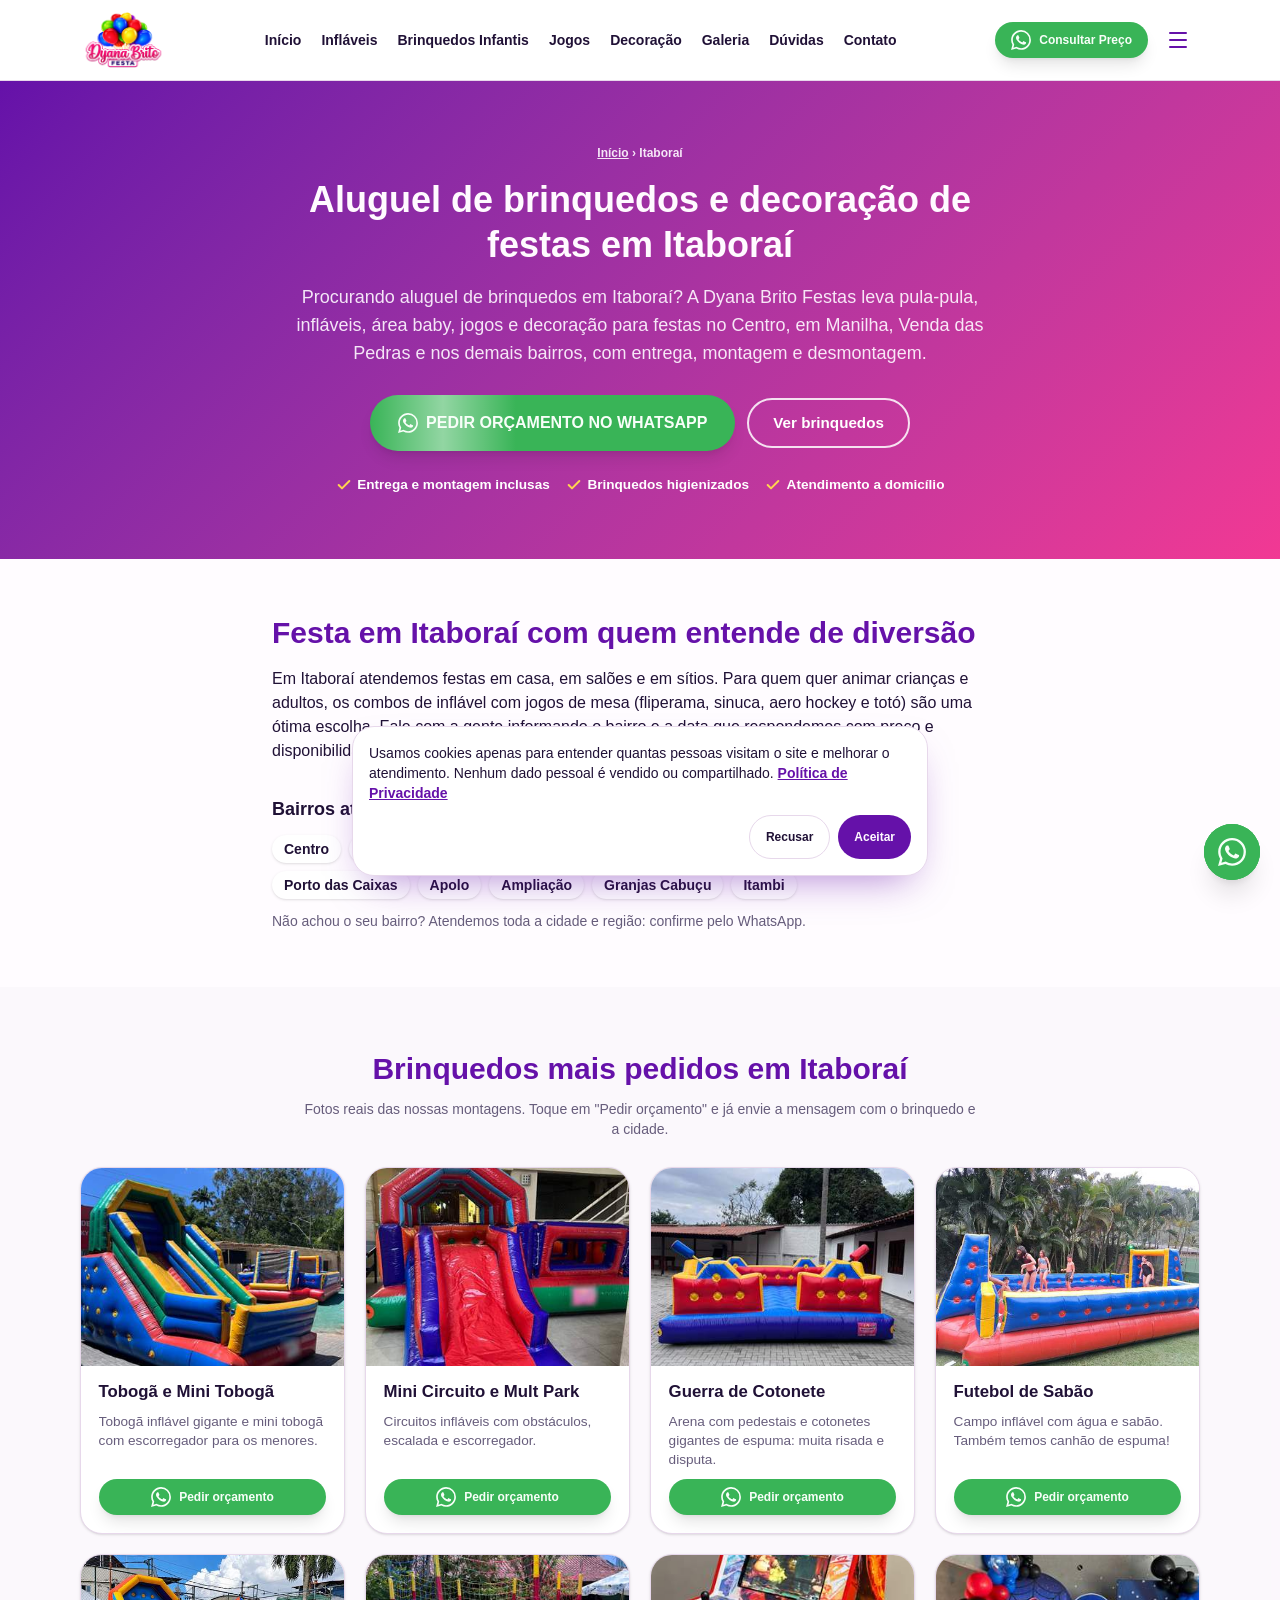
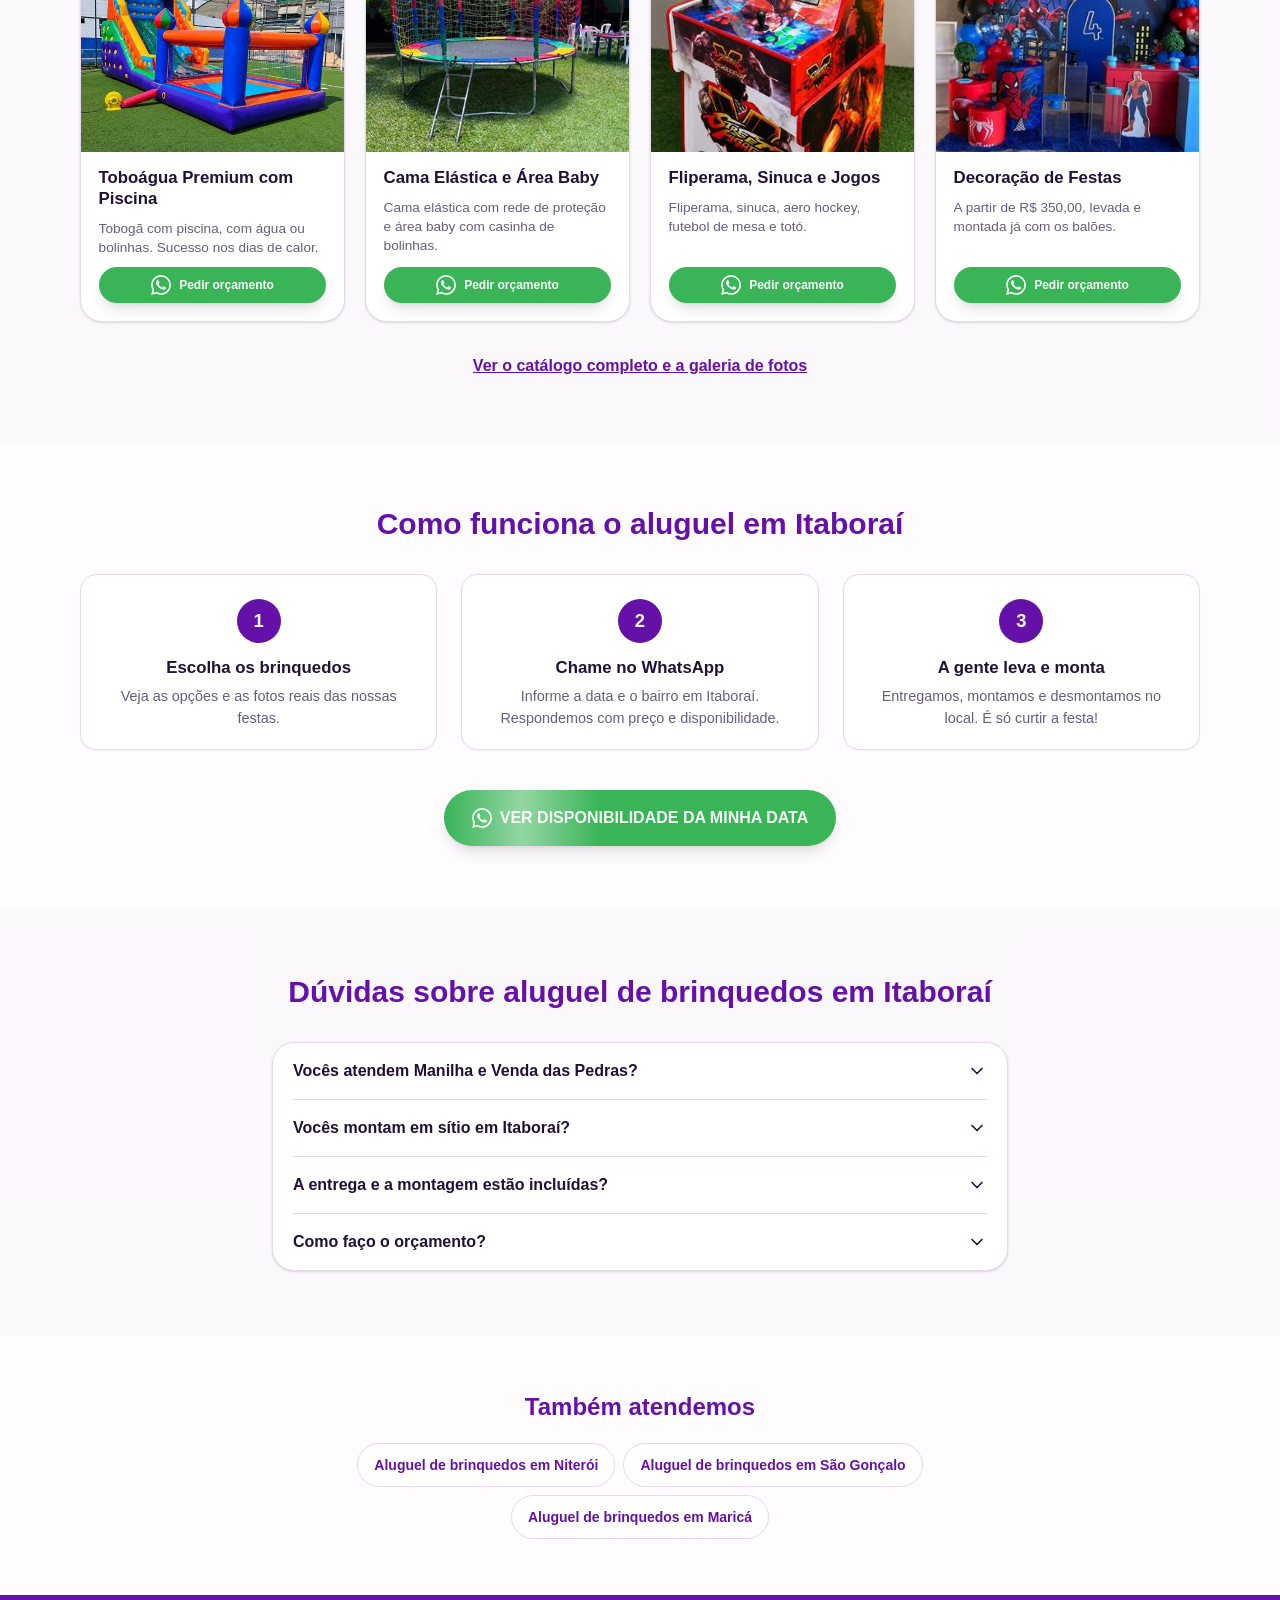
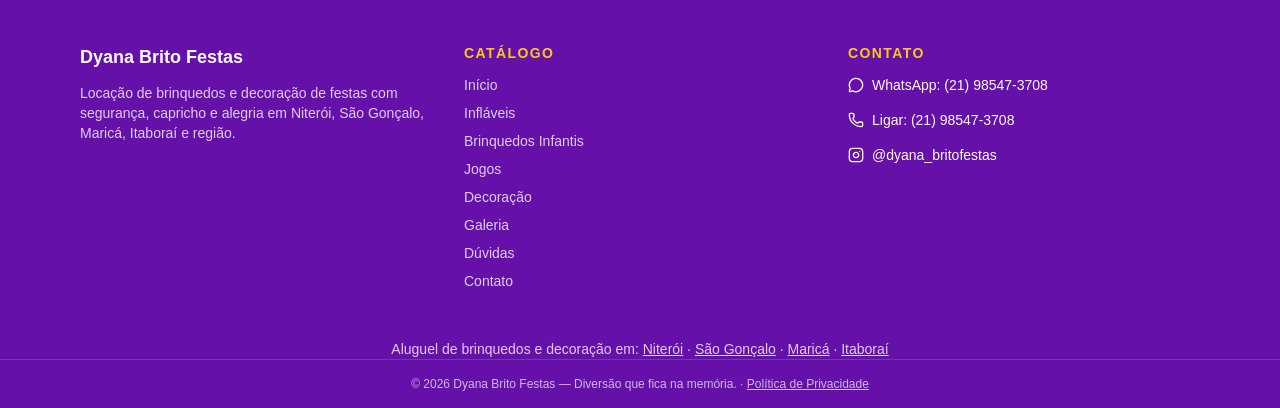
==== commit 46091ad5: "Catálogo: Tobogã, Mini Tobogã, Mini Circuito, Mult Park, Futebol de Sabão e Canhão de Espuma em card" ====
--- a/aluguel-de-brinquedos-itaborai/index.html
+++ b/aluguel-de-brinquedos-itaborai/index.html
@@ -24,7 +24,7 @@
 <link rel="icon" href="/favicon.ico" sizes="any">
 <link rel="icon" href="/favicon.png" type="image/png">
 <link rel="apple-touch-icon" href="/favicon.png">
-<link rel="stylesheet" href="/css/estilo-v2.css">
+<link rel="stylesheet" href="/css/estilo-v3.css">
 <noscript><style>.reveal{opacity:1!important;transform:none!important}</style></noscript>
 <script>
 window.GA_ID='G-Y3VKB2EMTG';
@@ -35,7 +35,7 @@
 </script>
 <script type="application/ld+json">{"@context":"https://schema.org","@type":"Service","areaServed":{"@type":"City","name":"Itaboraí"},"description":"Aluguel de pula-pula, infláveis, toboágua, jogos e decoração de festas em Itaboraí. Entrega e montagem inclusas. Peça seu orçamento pelo WhatsApp!","name":"Aluguel de brinquedos e decoração de festas em Itaboraí","provider":{"@id":"https://dyanabritofesta.com.br/#empresa","@type":"LocalBusiness","address":{"@type":"PostalAddress","addressCountry":"BR","addressLocality":"Niterói","addressRegion":"RJ"},"image":"https://dyanabritofesta.com.br/og-image.jpg","name":"Dyana Brito Festas","telephone":"+55 21 98547-3708","url":"https://dyanabritofesta.com.br/"},"serviceType":"Aluguel de brinquedos para festas","url":"https://dyanabritofesta.com.br/aluguel-de-brinquedos-itaborai/"}</script>
 <script type="application/ld+json">{"@context":"https://schema.org","@type":"BreadcrumbList","itemListElement":[{"@type":"ListItem","item":"https://dyanabritofesta.com.br/","name":"Início","position":1},{"@type":"ListItem","item":"https://dyanabritofesta.com.br/aluguel-de-brinquedos-itaborai/","name":"Aluguel de brinquedos em Itaboraí","position":2}]}</script>
-<script type="application/ld+json">{"@context":"https://schema.org","@type":"FAQPage","mainEntity":[{"@type":"Question","acceptedAnswer":{"@type":"Answer","text":"Sim. Atendemos Centro, Manilha, Venda das Pedras, Outeiro das Pedras, Visconde de Itaboraí, Porto das Caixas e os demais bairros de Itaboraí."},"name":"Vocês atendem Manilha e Venda das Pedras?"},{"@type":"Question","acceptedAnswer":{"@type":"Answer","text":"Montamos sim. Brinquedos grandes como tobogã, toboágua e inflável gladiador ficam ótimos em sítios. Informe o endereço pelo WhatsApp para combinarmos a entrega."},"name":"Vocês montam em sítio em Itaboraí?"},{"@type":"Question","acceptedAnswer":{"@type":"Answer","text":"Sim. Levamos, montamos e desmontamos os brinquedos e a decoração no local da festa. Não temos loja física: o atendimento é a domicílio."},"name":"A entrega e a montagem estão incluídas?"},{"@type":"Question","acceptedAnswer":{"@type":"Answer","text":"Chame no WhatsApp (21) 98547-3708 informando a data, o bairro e os brinquedos que você quer. Respondemos com preço e disponibilidade."},"name":"Como faço o orçamento?"}]}</script>
+<script type="application/ld+json">{"@context":"https://schema.org","@type":"FAQPage","mainEntity":[{"@type":"Question","acceptedAnswer":{"@type":"Answer","text":"Sim. Atendemos Centro, Manilha, Venda das Pedras, Outeiro das Pedras, Visconde de Itaboraí, Porto das Caixas e os demais bairros de Itaboraí."},"name":"Vocês atendem Manilha e Venda das Pedras?"},{"@type":"Question","acceptedAnswer":{"@type":"Answer","text":"Montamos sim. Brinquedos grandes como tobogã, toboágua e guerra de cotonete ficam ótimos em sítios. Informe o endereço pelo WhatsApp para combinarmos a entrega."},"name":"Vocês montam em sítio em Itaboraí?"},{"@type":"Question","acceptedAnswer":{"@type":"Answer","text":"Sim. Levamos, montamos e desmontamos os brinquedos e a decoração no local da festa. Não temos loja física: o atendimento é a domicílio."},"name":"A entrega e a montagem estão incluídas?"},{"@type":"Question","acceptedAnswer":{"@type":"Answer","text":"Chame no WhatsApp (21) 98547-3708 informando a data, o bairro e os brinquedos que você quer. Respondemos com preço e disponibilidade."},"name":"Como faço o orçamento?"}]}</script>
 </head>
 <body class="bg-background">
 <div class="min-h-screen bg-background">
@@ -49,15 +49,15 @@
 <ul class="dy-trust" aria-label="Por que alugar com a gente"><li><svg viewBox="0 0 24 24" width="16" height="16" fill="none" stroke="currentColor" stroke-width="3" stroke-linecap="round" stroke-linejoin="round" aria-hidden="true"><path d="M20 6 9 17l-5-5"/></svg> Entrega e montagem inclusas</li><li><svg viewBox="0 0 24 24" width="16" height="16" fill="none" stroke="currentColor" stroke-width="3" stroke-linecap="round" stroke-linejoin="round" aria-hidden="true"><path d="M20 6 9 17l-5-5"/></svg> Brinquedos higienizados</li><li><svg viewBox="0 0 24 24" width="16" height="16" fill="none" stroke="currentColor" stroke-width="3" stroke-linecap="round" stroke-linejoin="round" aria-hidden="true"><path d="M20 6 9 17l-5-5"/></svg> Atendimento a domicílio</li></ul>
 </div></section>
 <section class="bg-background py-14"><div class="mx-auto max-w-3xl px-4"><h2 class="text-2xl font-extrabold text-primary sm:text-3xl">Festa em Itaboraí com quem entende de diversão</h2><p class="mt-4 text-base text-foreground">Em Itaboraí atendemos festas em casa, em salões e em sítios. Para quem quer animar crianças e adultos, os combos de inflável com jogos de mesa (fliperama, sinuca, aero hockey e totó) são uma ótima escolha. Fale com a gente informando o bairro e a data que respondemos com preço e disponibilidade.</p><h3 class="mt-8 text-lg font-bold text-foreground">Bairros atendidos em Itaboraí</h3><ul class="mt-3 flex flex-wrap gap-2"><li class="rounded-full bg-card px-3 py-1 text-sm font-semibold text-foreground shadow-sm">Centro</li><li class="rounded-full bg-card px-3 py-1 text-sm font-semibold text-foreground shadow-sm">Manilha</li><li class="rounded-full bg-card px-3 py-1 text-sm font-semibold text-foreground shadow-sm">Venda das Pedras</li><li class="rounded-full bg-card px-3 py-1 text-sm font-semibold text-foreground shadow-sm">Outeiro das Pedras</li><li class="rounded-full bg-card px-3 py-1 text-sm font-semibold text-foreground shadow-sm">Visconde de Itaboraí</li><li class="rounded-full bg-card px-3 py-1 text-sm font-semibold text-foreground shadow-sm">Porto das Caixas</li><li class="rounded-full bg-card px-3 py-1 text-sm font-semibold text-foreground shadow-sm">Apolo</li><li class="rounded-full bg-card px-3 py-1 text-sm font-semibold text-foreground shadow-sm">Ampliação</li><li class="rounded-full bg-card px-3 py-1 text-sm font-semibold text-foreground shadow-sm">Granjas Cabuçu</li><li class="rounded-full bg-card px-3 py-1 text-sm font-semibold text-foreground shadow-sm">Itambi</li></ul><p class="mt-3 text-sm text-muted-foreground">Não achou o seu bairro? Atendemos toda a cidade e região: confirme pelo WhatsApp.</p></div></section>
-<section id="mais-pedidos" class="bg-muted/40 py-16"><div class="mx-auto max-w-6xl px-4"><h2 class="text-center text-2xl font-extrabold text-primary sm:text-3xl">Brinquedos mais pedidos em Itaboraí</h2><p class="mx-auto mt-3 max-w-2xl text-center text-sm text-muted-foreground">Fotos reais das nossas montagens. Toque em "Pedir orçamento" e já envie a mensagem com o brinquedo e a cidade.</p><div class="dy-cat-grid"><article class="group flex h-full flex-col overflow-hidden rounded-2xl border border-border bg-card shadow-sm"><div class="relative overflow-hidden"><img alt="Tobogã inflável montado para festa" width="480" height="360" loading="lazy" decoding="async" class="dy-cat-img" src="/img/toboga-2-480.jpg" srcset="/img/toboga-2-480.jpg 480w, /img/toboga-2-800.jpg 800w" sizes="(min-width:1024px) 270px, (min-width:768px) 32vw, 48vw"></div><div class="dy-cat-body"><h3 class="dy-cat-title">Brinquedos Infláveis</h3><p class="dy-cat-desc">Tobogã, mini circuito, mult park, futebol de sabão e canhão de espuma.</p><a href="https://wa.me/5521985473708?text=Ol%C3%A1!%20Vim%20pelo%20site%20da%20Dyana%20Brito%20Festas%20e%20gostaria%20de%20um%20or%C3%A7amento%20de%20Brinquedos%20Infl%C3%A1veis%20para%20uma%20festa%20em%20Itabora%C3%AD." target="_blank" rel="noopener noreferrer" class="inline-flex items-center justify-center gap-2 rounded-full bg-whatsapp font-bold text-whatsapp-foreground shadow-lg transition-transform hover:scale-[1.03] px-4 py-2 text-xs w-full"><svg xmlns="http://www.w3.org/2000/svg" viewBox="0 0 24 24" fill="currentColor" aria-hidden="true" class="size-5 shrink-0"><path d="M17.472 14.382c-.297-.149-1.758-.867-2.03-.967-.273-.099-.471-.148-.67.15-.197.297-.767.966-.94 1.164-.173.198-.347.223-.644.075-.297-.15-1.255-.463-2.39-1.475-.883-.788-1.48-1.761-1.653-2.059-.173-.297-.018-.458.13-.606.134-.133.298-.347.446-.52.149-.174.198-.298.298-.497.099-.198.05-.371-.025-.52-.075-.149-.669-1.612-.916-2.207-.242-.579-.487-.5-.669-.51l-.57-.01c-.198 0-.52.074-.792.372-.272.297-1.04 1.016-1.04 2.479 0 1.462 1.065 2.875 1.213 3.074.149.198 2.096 3.2 5.077 4.487.709.306 1.262.489 1.694.625.712.227 1.36.195 1.872.118.571-.085 1.758-.719 2.006-1.413.248-.694.248-1.289.173-1.413-.074-.124-.272-.198-.57-.347m-5.421 7.403h-.004a9.87 9.87 0 01-5.031-1.378l-.361-.214-3.741.982.998-3.648-.235-.374a9.86 9.86 0 01-1.51-5.26c.001-5.45 4.436-9.884 9.888-9.884a9.82 9.82 0 016.988 2.898 9.825 9.825 0 012.893 6.994c-.003 5.45-4.437 9.884-9.885 9.884m8.413-18.297A11.815 11.815 0 0012.05 0C5.495 0 .16 5.335.157 11.892c0 2.096.547 4.142 1.588 5.945L.057 24l6.305-1.654a11.882 11.882 0 005.683 1.448h.005c6.554 0 11.89-5.335 11.893-11.893A11.821 11.821 0 0020.464 3.488"/></svg> Pedir orçamento</a></div></article><article class="group flex h-full flex-col overflow-hidden rounded-2xl border border-border bg-card shadow-sm"><div class="relative overflow-hidden"><img alt="Inflável gladiador vermelho e azul" width="480" height="360" loading="lazy" decoding="async" class="dy-cat-img" src="/img/gladiador-1-480.jpg" srcset="/img/gladiador-1-480.jpg 480w, /img/gladiador-1-800.jpg 800w" sizes="(min-width:1024px) 270px, (min-width:768px) 32vw, 48vw"></div><div class="dy-cat-body"><h3 class="dy-cat-title">Inflável Gladiador</h3><p class="dy-cat-desc">Arena de combate com bastões de espuma: diversão garantida para a criançada.</p><a href="https://wa.me/5521985473708?text=Ol%C3%A1!%20Vim%20pelo%20site%20da%20Dyana%20Brito%20Festas%20e%20gostaria%20de%20um%20or%C3%A7amento%20de%20Infl%C3%A1vel%20Gladiador%20para%20uma%20festa%20em%20Itabora%C3%AD." target="_blank" rel="noopener noreferrer" class="inline-flex items-center justify-center gap-2 rounded-full bg-whatsapp font-bold text-whatsapp-foreground shadow-lg transition-transform hover:scale-[1.03] px-4 py-2 text-xs w-full"><svg xmlns="http://www.w3.org/2000/svg" viewBox="0 0 24 24" fill="currentColor" aria-hidden="true" class="size-5 shrink-0"><path d="M17.472 14.382c-.297-.149-1.758-.867-2.03-.967-.273-.099-.471-.148-.67.15-.197.297-.767.966-.94 1.164-.173.198-.347.223-.644.075-.297-.15-1.255-.463-2.39-1.475-.883-.788-1.48-1.761-1.653-2.059-.173-.297-.018-.458.13-.606.134-.133.298-.347.446-.52.149-.174.198-.298.298-.497.099-.198.05-.371-.025-.52-.075-.149-.669-1.612-.916-2.207-.242-.579-.487-.5-.669-.51l-.57-.01c-.198 0-.52.074-.792.372-.272.297-1.04 1.016-1.04 2.479 0 1.462 1.065 2.875 1.213 3.074.149.198 2.096 3.2 5.077 4.487.709.306 1.262.489 1.694.625.712.227 1.36.195 1.872.118.571-.085 1.758-.719 2.006-1.413.248-.694.248-1.289.173-1.413-.074-.124-.272-.198-.57-.347m-5.421 7.403h-.004a9.87 9.87 0 01-5.031-1.378l-.361-.214-3.741.982.998-3.648-.235-.374a9.86 9.86 0 01-1.51-5.26c.001-5.45 4.436-9.884 9.888-9.884a9.82 9.82 0 016.988 2.898 9.825 9.825 0 012.893 6.994c-.003 5.45-4.437 9.884-9.885 9.884m8.413-18.297A11.815 11.815 0 0012.05 0C5.495 0 .16 5.335.157 11.892c0 2.096.547 4.142 1.588 5.945L.057 24l6.305-1.654a11.882 11.882 0 005.683 1.448h.005c6.554 0 11.89-5.335 11.893-11.893A11.821 11.821 0 0020.464 3.488"/></svg> Pedir orçamento</a></div></article><article class="group flex h-full flex-col overflow-hidden rounded-2xl border border-border bg-card shadow-sm"><div class="relative overflow-hidden"><img alt="Toboágua premium com piscina" width="480" height="360" loading="lazy" decoding="async" class="dy-cat-img" src="/img/toboagua-premium-480.jpg" srcset="/img/toboagua-premium-480.jpg 480w, /img/toboagua-premium-800.jpg 800w" sizes="(min-width:1024px) 270px, (min-width:768px) 32vw, 48vw"></div><div class="dy-cat-body"><h3 class="dy-cat-title">Toboágua Premium com Piscina</h3><p class="dy-cat-desc">Tobogã com piscina, com água ou bolinhas. Sucesso nos dias de calor.</p><a href="https://wa.me/5521985473708?text=Ol%C3%A1!%20Vim%20pelo%20site%20da%20Dyana%20Brito%20Festas%20e%20gostaria%20de%20um%20or%C3%A7amento%20de%20Tobo%C3%A1gua%20Premium%20com%20Piscina%20para%20uma%20festa%20em%20Itabora%C3%AD." target="_blank" rel="noopener noreferrer" class="inline-flex items-center justify-center gap-2 rounded-full bg-whatsapp font-bold text-whatsapp-foreground shadow-lg transition-transform hover:scale-[1.03] px-4 py-2 text-xs w-full"><svg xmlns="http://www.w3.org/2000/svg" viewBox="0 0 24 24" fill="currentColor" aria-hidden="true" class="size-5 shrink-0"><path d="M17.472 14.382c-.297-.149-1.758-.867-2.03-.967-.273-.099-.471-.148-.67.15-.197.297-.767.966-.94 1.164-.173.198-.347.223-.644.075-.297-.15-1.255-.463-2.39-1.475-.883-.788-1.48-1.761-1.653-2.059-.173-.297-.018-.458.13-.606.134-.133.298-.347.446-.52.149-.174.198-.298.298-.497.099-.198.05-.371-.025-.52-.075-.149-.669-1.612-.916-2.207-.242-.579-.487-.5-.669-.51l-.57-.01c-.198 0-.52.074-.792.372-.272.297-1.04 1.016-1.04 2.479 0 1.462 1.065 2.875 1.213 3.074.149.198 2.096 3.2 5.077 4.487.709.306 1.262.489 1.694.625.712.227 1.36.195 1.872.118.571-.085 1.758-.719 2.006-1.413.248-.694.248-1.289.173-1.413-.074-.124-.272-.198-.57-.347m-5.421 7.403h-.004a9.87 9.87 0 01-5.031-1.378l-.361-.214-3.741.982.998-3.648-.235-.374a9.86 9.86 0 01-1.51-5.26c.001-5.45 4.436-9.884 9.888-9.884a9.82 9.82 0 016.988 2.898 9.825 9.825 0 012.893 6.994c-.003 5.45-4.437 9.884-9.885 9.884m8.413-18.297A11.815 11.815 0 0012.05 0C5.495 0 .16 5.335.157 11.892c0 2.096.547 4.142 1.588 5.945L.057 24l6.305-1.654a11.882 11.882 0 005.683 1.448h.005c6.554 0 11.89-5.335 11.893-11.893A11.821 11.821 0 0020.464 3.488"/></svg> Pedir orçamento</a></div></article><article class="group flex h-full flex-col overflow-hidden rounded-2xl border border-border bg-card shadow-sm"><div class="relative overflow-hidden"><img alt="Cama elástica com rede de proteção" width="480" height="360" loading="lazy" decoding="async" class="dy-cat-img" src="/img/cama-elastica-1-480.jpg" srcset="/img/cama-elastica-1-480.jpg 480w, /img/cama-elastica-1-800.jpg 800w" sizes="(min-width:1024px) 270px, (min-width:768px) 32vw, 48vw"></div><div class="dy-cat-body"><h3 class="dy-cat-title">Pula-Pula / Cama Elástica</h3><p class="dy-cat-desc">Com rede de proteção, entrega e montagem inclusas.</p><a href="https://wa.me/5521985473708?text=Ol%C3%A1!%20Vim%20pelo%20site%20da%20Dyana%20Brito%20Festas%20e%20gostaria%20de%20um%20or%C3%A7amento%20de%20Pula-Pula%20%2F%20Cama%20El%C3%A1stica%20para%20uma%20festa%20em%20Itabora%C3%AD." target="_blank" rel="noopener noreferrer" class="inline-flex items-center justify-center gap-2 rounded-full bg-whatsapp font-bold text-whatsapp-foreground shadow-lg transition-transform hover:scale-[1.03] px-4 py-2 text-xs w-full"><svg xmlns="http://www.w3.org/2000/svg" viewBox="0 0 24 24" fill="currentColor" aria-hidden="true" class="size-5 shrink-0"><path d="M17.472 14.382c-.297-.149-1.758-.867-2.03-.967-.273-.099-.471-.148-.67.15-.197.297-.767.966-.94 1.164-.173.198-.347.223-.644.075-.297-.15-1.255-.463-2.39-1.475-.883-.788-1.48-1.761-1.653-2.059-.173-.297-.018-.458.13-.606.134-.133.298-.347.446-.52.149-.174.198-.298.298-.497.099-.198.05-.371-.025-.52-.075-.149-.669-1.612-.916-2.207-.242-.579-.487-.5-.669-.51l-.57-.01c-.198 0-.52.074-.792.372-.272.297-1.04 1.016-1.04 2.479 0 1.462 1.065 2.875 1.213 3.074.149.198 2.096 3.2 5.077 4.487.709.306 1.262.489 1.694.625.712.227 1.36.195 1.872.118.571-.085 1.758-.719 2.006-1.413.248-.694.248-1.289.173-1.413-.074-.124-.272-.198-.57-.347m-5.421 7.403h-.004a9.87 9.87 0 01-5.031-1.378l-.361-.214-3.741.982.998-3.648-.235-.374a9.86 9.86 0 01-1.51-5.26c.001-5.45 4.436-9.884 9.888-9.884a9.82 9.82 0 016.988 2.898 9.825 9.825 0 012.893 6.994c-.003 5.45-4.437 9.884-9.885 9.884m8.413-18.297A11.815 11.815 0 0012.05 0C5.495 0 .16 5.335.157 11.892c0 2.096.547 4.142 1.588 5.945L.057 24l6.305-1.654a11.882 11.882 0 005.683 1.448h.005c6.554 0 11.89-5.335 11.893-11.893A11.821 11.821 0 0020.464 3.488"/></svg> Pedir orçamento</a></div></article><article class="group flex h-full flex-col overflow-hidden rounded-2xl border border-border bg-card shadow-sm"><div class="relative overflow-hidden"><img alt="Área baby com casinha de bolinhas" width="480" height="360" loading="lazy" decoding="async" class="dy-cat-img" src="/img/area-baby-1-480.jpg" srcset="/img/area-baby-1-480.jpg 480w, /img/area-baby-1-800.jpg 800w" sizes="(min-width:1024px) 270px, (min-width:768px) 32vw, 48vw"></div><div class="dy-cat-body"><h3 class="dy-cat-title">Área Baby</h3><p class="dy-cat-desc">Casinha de bolinhas, escorregador e gangorrinhas para os pequenos.</p><a href="https://wa.me/5521985473708?text=Ol%C3%A1!%20Vim%20pelo%20site%20da%20Dyana%20Brito%20Festas%20e%20gostaria%20de%20um%20or%C3%A7amento%20de%20%C3%81rea%20Baby%20para%20uma%20festa%20em%20Itabora%C3%AD." target="_blank" rel="noopener noreferrer" class="inline-flex items-center justify-center gap-2 rounded-full bg-whatsapp font-bold text-whatsapp-foreground shadow-lg transition-transform hover:scale-[1.03] px-4 py-2 text-xs w-full"><svg xmlns="http://www.w3.org/2000/svg" viewBox="0 0 24 24" fill="currentColor" aria-hidden="true" class="size-5 shrink-0"><path d="M17.472 14.382c-.297-.149-1.758-.867-2.03-.967-.273-.099-.471-.148-.67.15-.197.297-.767.966-.94 1.164-.173.198-.347.223-.644.075-.297-.15-1.255-.463-2.39-1.475-.883-.788-1.48-1.761-1.653-2.059-.173-.297-.018-.458.13-.606.134-.133.298-.347.446-.52.149-.174.198-.298.298-.497.099-.198.05-.371-.025-.52-.075-.149-.669-1.612-.916-2.207-.242-.579-.487-.5-.669-.51l-.57-.01c-.198 0-.52.074-.792.372-.272.297-1.04 1.016-1.04 2.479 0 1.462 1.065 2.875 1.213 3.074.149.198 2.096 3.2 5.077 4.487.709.306 1.262.489 1.694.625.712.227 1.36.195 1.872.118.571-.085 1.758-.719 2.006-1.413.248-.694.248-1.289.173-1.413-.074-.124-.272-.198-.57-.347m-5.421 7.403h-.004a9.87 9.87 0 01-5.031-1.378l-.361-.214-3.741.982.998-3.648-.235-.374a9.86 9.86 0 01-1.51-5.26c.001-5.45 4.436-9.884 9.888-9.884a9.82 9.82 0 016.988 2.898 9.825 9.825 0 012.893 6.994c-.003 5.45-4.437 9.884-9.885 9.884m8.413-18.297A11.815 11.815 0 0012.05 0C5.495 0 .16 5.335.157 11.892c0 2.096.547 4.142 1.588 5.945L.057 24l6.305-1.654a11.882 11.882 0 005.683 1.448h.005c6.554 0 11.89-5.335 11.893-11.893A11.821 11.821 0 0020.464 3.488"/></svg> Pedir orçamento</a></div></article><article class="group flex h-full flex-col overflow-hidden rounded-2xl border border-border bg-card shadow-sm"><div class="relative overflow-hidden"><img alt="Máquina de fliperama para festas" width="480" height="360" loading="lazy" decoding="async" class="dy-cat-img" src="/img/fliperama-480.jpg" srcset="/img/fliperama-480.jpg 480w, /img/fliperama-800.jpg 800w" sizes="(min-width:1024px) 270px, (min-width:768px) 32vw, 48vw"></div><div class="dy-cat-body"><h3 class="dy-cat-title">Fliperama, Sinuca e Jogos</h3><p class="dy-cat-desc">Fliperama, sinuca, aero hockey, futebol de mesa e totó.</p><a href="https://wa.me/5521985473708?text=Ol%C3%A1!%20Vim%20pelo%20site%20da%20Dyana%20Brito%20Festas%20e%20gostaria%20de%20um%20or%C3%A7amento%20de%20Fliperama%2C%20Sinuca%20e%20Jogos%20para%20uma%20festa%20em%20Itabora%C3%AD." target="_blank" rel="noopener noreferrer" class="inline-flex items-center justify-center gap-2 rounded-full bg-whatsapp font-bold text-whatsapp-foreground shadow-lg transition-transform hover:scale-[1.03] px-4 py-2 text-xs w-full"><svg xmlns="http://www.w3.org/2000/svg" viewBox="0 0 24 24" fill="currentColor" aria-hidden="true" class="size-5 shrink-0"><path d="M17.472 14.382c-.297-.149-1.758-.867-2.03-.967-.273-.099-.471-.148-.67.15-.197.297-.767.966-.94 1.164-.173.198-.347.223-.644.075-.297-.15-1.255-.463-2.39-1.475-.883-.788-1.48-1.761-1.653-2.059-.173-.297-.018-.458.13-.606.134-.133.298-.347.446-.52.149-.174.198-.298.298-.497.099-.198.05-.371-.025-.52-.075-.149-.669-1.612-.916-2.207-.242-.579-.487-.5-.669-.51l-.57-.01c-.198 0-.52.074-.792.372-.272.297-1.04 1.016-1.04 2.479 0 1.462 1.065 2.875 1.213 3.074.149.198 2.096 3.2 5.077 4.487.709.306 1.262.489 1.694.625.712.227 1.36.195 1.872.118.571-.085 1.758-.719 2.006-1.413.248-.694.248-1.289.173-1.413-.074-.124-.272-.198-.57-.347m-5.421 7.403h-.004a9.87 9.87 0 01-5.031-1.378l-.361-.214-3.741.982.998-3.648-.235-.374a9.86 9.86 0 01-1.51-5.26c.001-5.45 4.436-9.884 9.888-9.884a9.82 9.82 0 016.988 2.898 9.825 9.825 0 012.893 6.994c-.003 5.45-4.437 9.884-9.885 9.884m8.413-18.297A11.815 11.815 0 0012.05 0C5.495 0 .16 5.335.157 11.892c0 2.096.547 4.142 1.588 5.945L.057 24l6.305-1.654a11.882 11.882 0 005.683 1.448h.005c6.554 0 11.89-5.335 11.893-11.893A11.821 11.821 0 0020.464 3.488"/></svg> Pedir orçamento</a></div></article><article class="group flex h-full flex-col overflow-hidden rounded-2xl border border-border bg-card shadow-sm"><div class="relative overflow-hidden"><img alt="Decoração de festa com arco de balões" width="480" height="360" loading="lazy" decoding="async" class="dy-cat-img" src="/img/decoracao-4-480.jpg" srcset="/img/decoracao-4-480.jpg 480w, /img/decoracao-4-800.jpg 800w" sizes="(min-width:1024px) 270px, (min-width:768px) 32vw, 48vw"></div><div class="dy-cat-body"><h3 class="dy-cat-title">Decoração de Festas</h3><p class="dy-cat-desc">A partir de R$ 350,00, levada e montada já com os balões.</p><a href="https://wa.me/5521985473708?text=Ol%C3%A1!%20Vim%20pelo%20site%20da%20Dyana%20Brito%20Festas%20e%20gostaria%20de%20um%20or%C3%A7amento%20de%20Decora%C3%A7%C3%A3o%20de%20Festas%20para%20uma%20festa%20em%20Itabora%C3%AD." target="_blank" rel="noopener noreferrer" class="inline-flex items-center justify-center gap-2 rounded-full bg-whatsapp font-bold text-whatsapp-foreground shadow-lg transition-transform hover:scale-[1.03] px-4 py-2 text-xs w-full"><svg xmlns="http://www.w3.org/2000/svg" viewBox="0 0 24 24" fill="currentColor" aria-hidden="true" class="size-5 shrink-0"><path d="M17.472 14.382c-.297-.149-1.758-.867-2.03-.967-.273-.099-.471-.148-.67.15-.197.297-.767.966-.94 1.164-.173.198-.347.223-.644.075-.297-.15-1.255-.463-2.39-1.475-.883-.788-1.48-1.761-1.653-2.059-.173-.297-.018-.458.13-.606.134-.133.298-.347.446-.52.149-.174.198-.298.298-.497.099-.198.05-.371-.025-.52-.075-.149-.669-1.612-.916-2.207-.242-.579-.487-.5-.669-.51l-.57-.01c-.198 0-.52.074-.792.372-.272.297-1.04 1.016-1.04 2.479 0 1.462 1.065 2.875 1.213 3.074.149.198 2.096 3.2 5.077 4.487.709.306 1.262.489 1.694.625.712.227 1.36.195 1.872.118.571-.085 1.758-.719 2.006-1.413.248-.694.248-1.289.173-1.413-.074-.124-.272-.198-.57-.347m-5.421 7.403h-.004a9.87 9.87 0 01-5.031-1.378l-.361-.214-3.741.982.998-3.648-.235-.374a9.86 9.86 0 01-1.51-5.26c.001-5.45 4.436-9.884 9.888-9.884a9.82 9.82 0 016.988 2.898 9.825 9.825 0 012.893 6.994c-.003 5.45-4.437 9.884-9.885 9.884m8.413-18.297A11.815 11.815 0 0012.05 0C5.495 0 .16 5.335.157 11.892c0 2.096.547 4.142 1.588 5.945L.057 24l6.305-1.654a11.882 11.882 0 005.683 1.448h.005c6.554 0 11.89-5.335 11.893-11.893A11.821 11.821 0 0020.464 3.488"/></svg> Pedir orçamento</a></div></article><article class="group flex h-full flex-col overflow-hidden rounded-2xl border border-border bg-card shadow-sm"><div class="relative overflow-hidden"><img alt="Decoração tema Frozen" width="480" height="360" loading="lazy" decoding="async" class="dy-cat-img" src="/img/decoracao-9-480.jpg" srcset="/img/decoracao-9-480.jpg 480w, /img/decoracao-9-800.jpg 800w" sizes="(min-width:1024px) 270px, (min-width:768px) 32vw, 48vw"></div><div class="dy-cat-body"><h3 class="dy-cat-title">Festas Temáticas</h3><p class="dy-cat-desc">Frozen, princesas, futebol, Homem-Aranha, chá de bebê e muito mais.</p><a href="https://wa.me/5521985473708?text=Ol%C3%A1!%20Vim%20pelo%20site%20da%20Dyana%20Brito%20Festas%20e%20gostaria%20de%20um%20or%C3%A7amento%20de%20Festas%20Tem%C3%A1ticas%20para%20uma%20festa%20em%20Itabora%C3%AD." target="_blank" rel="noopener noreferrer" class="inline-flex items-center justify-center gap-2 rounded-full bg-whatsapp font-bold text-whatsapp-foreground shadow-lg transition-transform hover:scale-[1.03] px-4 py-2 text-xs w-full"><svg xmlns="http://www.w3.org/2000/svg" viewBox="0 0 24 24" fill="currentColor" aria-hidden="true" class="size-5 shrink-0"><path d="M17.472 14.382c-.297-.149-1.758-.867-2.03-.967-.273-.099-.471-.148-.67.15-.197.297-.767.966-.94 1.164-.173.198-.347.223-.644.075-.297-.15-1.255-.463-2.39-1.475-.883-.788-1.48-1.761-1.653-2.059-.173-.297-.018-.458.13-.606.134-.133.298-.347.446-.52.149-.174.198-.298.298-.497.099-.198.05-.371-.025-.52-.075-.149-.669-1.612-.916-2.207-.242-.579-.487-.5-.669-.51l-.57-.01c-.198 0-.52.074-.792.372-.272.297-1.04 1.016-1.04 2.479 0 1.462 1.065 2.875 1.213 3.074.149.198 2.096 3.2 5.077 4.487.709.306 1.262.489 1.694.625.712.227 1.36.195 1.872.118.571-.085 1.758-.719 2.006-1.413.248-.694.248-1.289.173-1.413-.074-.124-.272-.198-.57-.347m-5.421 7.403h-.004a9.87 9.87 0 01-5.031-1.378l-.361-.214-3.741.982.998-3.648-.235-.374a9.86 9.86 0 01-1.51-5.26c.001-5.45 4.436-9.884 9.888-9.884a9.82 9.82 0 016.988 2.898 9.825 9.825 0 012.893 6.994c-.003 5.45-4.437 9.884-9.885 9.884m8.413-18.297A11.815 11.815 0 0012.05 0C5.495 0 .16 5.335.157 11.892c0 2.096.547 4.142 1.588 5.945L.057 24l6.305-1.654a11.882 11.882 0 005.683 1.448h.005c6.554 0 11.89-5.335 11.893-11.893A11.821 11.821 0 0020.464 3.488"/></svg> Pedir orçamento</a></div></article></div><p class="mt-8 text-center"><a href="/#catalogo" class="font-bold text-primary underline">Ver o catálogo completo e a galeria de fotos</a></p></div></section>
+<section id="mais-pedidos" class="bg-muted/40 py-16"><div class="mx-auto max-w-6xl px-4"><h2 class="text-center text-2xl font-extrabold text-primary sm:text-3xl">Brinquedos mais pedidos em Itaboraí</h2><p class="mx-auto mt-3 max-w-2xl text-center text-sm text-muted-foreground">Fotos reais das nossas montagens. Toque em "Pedir orçamento" e já envie a mensagem com o brinquedo e a cidade.</p><div class="dy-cat-grid"><article class="group flex h-full flex-col overflow-hidden rounded-2xl border border-border bg-card shadow-sm"><div class="relative overflow-hidden"><img alt="Tobogã inflável gigante montado para festa" width="480" height="360" loading="lazy" decoding="async" class="dy-cat-img" src="/img/toboga-2-480.jpg" srcset="/img/toboga-2-480.jpg 480w, /img/toboga-2-800.jpg 800w" sizes="(min-width:1024px) 270px, (min-width:768px) 32vw, 48vw"></div><div class="dy-cat-body"><h3 class="dy-cat-title">Tobogã e Mini Tobogã</h3><p class="dy-cat-desc">Tobogã inflável gigante e mini tobogã com escorregador para os menores.</p><a href="https://wa.me/5521985473708?text=Ol%C3%A1!%20Vim%20pelo%20site%20da%20Dyana%20Brito%20Festas%20e%20gostaria%20de%20um%20or%C3%A7amento%20de%20Tobog%C3%A3%20e%20Mini%20Tobog%C3%A3%20para%20uma%20festa%20em%20Itabora%C3%AD." target="_blank" rel="noopener noreferrer" class="inline-flex items-center justify-center gap-2 rounded-full bg-whatsapp font-bold text-whatsapp-foreground shadow-lg transition-transform hover:scale-[1.03] px-4 py-2 text-xs w-full"><svg xmlns="http://www.w3.org/2000/svg" viewBox="0 0 24 24" fill="currentColor" aria-hidden="true" class="size-5 shrink-0"><path d="M17.472 14.382c-.297-.149-1.758-.867-2.03-.967-.273-.099-.471-.148-.67.15-.197.297-.767.966-.94 1.164-.173.198-.347.223-.644.075-.297-.15-1.255-.463-2.39-1.475-.883-.788-1.48-1.761-1.653-2.059-.173-.297-.018-.458.13-.606.134-.133.298-.347.446-.52.149-.174.198-.298.298-.497.099-.198.05-.371-.025-.52-.075-.149-.669-1.612-.916-2.207-.242-.579-.487-.5-.669-.51l-.57-.01c-.198 0-.52.074-.792.372-.272.297-1.04 1.016-1.04 2.479 0 1.462 1.065 2.875 1.213 3.074.149.198 2.096 3.2 5.077 4.487.709.306 1.262.489 1.694.625.712.227 1.36.195 1.872.118.571-.085 1.758-.719 2.006-1.413.248-.694.248-1.289.173-1.413-.074-.124-.272-.198-.57-.347m-5.421 7.403h-.004a9.87 9.87 0 01-5.031-1.378l-.361-.214-3.741.982.998-3.648-.235-.374a9.86 9.86 0 01-1.51-5.26c.001-5.45 4.436-9.884 9.888-9.884a9.82 9.82 0 016.988 2.898 9.825 9.825 0 012.893 6.994c-.003 5.45-4.437 9.884-9.885 9.884m8.413-18.297A11.815 11.815 0 0012.05 0C5.495 0 .16 5.335.157 11.892c0 2.096.547 4.142 1.588 5.945L.057 24l6.305-1.654a11.882 11.882 0 005.683 1.448h.005c6.554 0 11.89-5.335 11.893-11.893A11.821 11.821 0 0020.464 3.488"/></svg> Pedir orçamento</a></div></article><article class="group flex h-full flex-col overflow-hidden rounded-2xl border border-border bg-card shadow-sm"><div class="relative overflow-hidden"><img alt="Mini circuito inflável com escorregador" width="480" height="360" loading="lazy" decoding="async" class="dy-cat-img" src="/img/circuito-1-480.jpg" srcset="/img/circuito-1-480.jpg 480w, /img/circuito-1-800.jpg 800w" sizes="(min-width:1024px) 270px, (min-width:768px) 32vw, 48vw"></div><div class="dy-cat-body"><h3 class="dy-cat-title">Mini Circuito e Mult Park</h3><p class="dy-cat-desc">Circuitos infláveis com obstáculos, escalada e escorregador.</p><a href="https://wa.me/5521985473708?text=Ol%C3%A1!%20Vim%20pelo%20site%20da%20Dyana%20Brito%20Festas%20e%20gostaria%20de%20um%20or%C3%A7amento%20de%20Mini%20Circuito%20e%20Mult%20Park%20para%20uma%20festa%20em%20Itabora%C3%AD." target="_blank" rel="noopener noreferrer" class="inline-flex items-center justify-center gap-2 rounded-full bg-whatsapp font-bold text-whatsapp-foreground shadow-lg transition-transform hover:scale-[1.03] px-4 py-2 text-xs w-full"><svg xmlns="http://www.w3.org/2000/svg" viewBox="0 0 24 24" fill="currentColor" aria-hidden="true" class="size-5 shrink-0"><path d="M17.472 14.382c-.297-.149-1.758-.867-2.03-.967-.273-.099-.471-.148-.67.15-.197.297-.767.966-.94 1.164-.173.198-.347.223-.644.075-.297-.15-1.255-.463-2.39-1.475-.883-.788-1.48-1.761-1.653-2.059-.173-.297-.018-.458.13-.606.134-.133.298-.347.446-.52.149-.174.198-.298.298-.497.099-.198.05-.371-.025-.52-.075-.149-.669-1.612-.916-2.207-.242-.579-.487-.5-.669-.51l-.57-.01c-.198 0-.52.074-.792.372-.272.297-1.04 1.016-1.04 2.479 0 1.462 1.065 2.875 1.213 3.074.149.198 2.096 3.2 5.077 4.487.709.306 1.262.489 1.694.625.712.227 1.36.195 1.872.118.571-.085 1.758-.719 2.006-1.413.248-.694.248-1.289.173-1.413-.074-.124-.272-.198-.57-.347m-5.421 7.403h-.004a9.87 9.87 0 01-5.031-1.378l-.361-.214-3.741.982.998-3.648-.235-.374a9.86 9.86 0 01-1.51-5.26c.001-5.45 4.436-9.884 9.888-9.884a9.82 9.82 0 016.988 2.898 9.825 9.825 0 012.893 6.994c-.003 5.45-4.437 9.884-9.885 9.884m8.413-18.297A11.815 11.815 0 0012.05 0C5.495 0 .16 5.335.157 11.892c0 2.096.547 4.142 1.588 5.945L.057 24l6.305-1.654a11.882 11.882 0 005.683 1.448h.005c6.554 0 11.89-5.335 11.893-11.893A11.821 11.821 0 0020.464 3.488"/></svg> Pedir orçamento</a></div></article><article class="group flex h-full flex-col overflow-hidden rounded-2xl border border-border bg-card shadow-sm"><div class="relative overflow-hidden"><img alt="Guerra de cotonete inflável vermelha e azul" width="480" height="360" loading="lazy" decoding="async" class="dy-cat-img" src="/img/gladiador-1-480.jpg" srcset="/img/gladiador-1-480.jpg 480w, /img/gladiador-1-800.jpg 800w" sizes="(min-width:1024px) 270px, (min-width:768px) 32vw, 48vw"></div><div class="dy-cat-body"><h3 class="dy-cat-title">Guerra de Cotonete</h3><p class="dy-cat-desc">Arena com pedestais e cotonetes gigantes de espuma: muita risada e disputa.</p><a href="https://wa.me/5521985473708?text=Ol%C3%A1!%20Vim%20pelo%20site%20da%20Dyana%20Brito%20Festas%20e%20gostaria%20de%20um%20or%C3%A7amento%20de%20Guerra%20de%20Cotonete%20para%20uma%20festa%20em%20Itabora%C3%AD." target="_blank" rel="noopener noreferrer" class="inline-flex items-center justify-center gap-2 rounded-full bg-whatsapp font-bold text-whatsapp-foreground shadow-lg transition-transform hover:scale-[1.03] px-4 py-2 text-xs w-full"><svg xmlns="http://www.w3.org/2000/svg" viewBox="0 0 24 24" fill="currentColor" aria-hidden="true" class="size-5 shrink-0"><path d="M17.472 14.382c-.297-.149-1.758-.867-2.03-.967-.273-.099-.471-.148-.67.15-.197.297-.767.966-.94 1.164-.173.198-.347.223-.644.075-.297-.15-1.255-.463-2.39-1.475-.883-.788-1.48-1.761-1.653-2.059-.173-.297-.018-.458.13-.606.134-.133.298-.347.446-.52.149-.174.198-.298.298-.497.099-.198.05-.371-.025-.52-.075-.149-.669-1.612-.916-2.207-.242-.579-.487-.5-.669-.51l-.57-.01c-.198 0-.52.074-.792.372-.272.297-1.04 1.016-1.04 2.479 0 1.462 1.065 2.875 1.213 3.074.149.198 2.096 3.2 5.077 4.487.709.306 1.262.489 1.694.625.712.227 1.36.195 1.872.118.571-.085 1.758-.719 2.006-1.413.248-.694.248-1.289.173-1.413-.074-.124-.272-.198-.57-.347m-5.421 7.403h-.004a9.87 9.87 0 01-5.031-1.378l-.361-.214-3.741.982.998-3.648-.235-.374a9.86 9.86 0 01-1.51-5.26c.001-5.45 4.436-9.884 9.888-9.884a9.82 9.82 0 016.988 2.898 9.825 9.825 0 012.893 6.994c-.003 5.45-4.437 9.884-9.885 9.884m8.413-18.297A11.815 11.815 0 0012.05 0C5.495 0 .16 5.335.157 11.892c0 2.096.547 4.142 1.588 5.945L.057 24l6.305-1.654a11.882 11.882 0 005.683 1.448h.005c6.554 0 11.89-5.335 11.893-11.893A11.821 11.821 0 0020.464 3.488"/></svg> Pedir orçamento</a></div></article><article class="group flex h-full flex-col overflow-hidden rounded-2xl border border-border bg-card shadow-sm"><div class="relative overflow-hidden"><img alt="Crianças brincando no futebol de sabão inflável" width="480" height="360" loading="lazy" decoding="async" class="dy-cat-img" src="/img/sabao-1-480.jpg" srcset="/img/sabao-1-480.jpg 480w, /img/sabao-1-800.jpg 800w" sizes="(min-width:1024px) 270px, (min-width:768px) 32vw, 48vw"></div><div class="dy-cat-body"><h3 class="dy-cat-title">Futebol de Sabão</h3><p class="dy-cat-desc">Campo inflável com água e sabão. Também temos canhão de espuma!</p><a href="https://wa.me/5521985473708?text=Ol%C3%A1!%20Vim%20pelo%20site%20da%20Dyana%20Brito%20Festas%20e%20gostaria%20de%20um%20or%C3%A7amento%20de%20Futebol%20de%20Sab%C3%A3o%20para%20uma%20festa%20em%20Itabora%C3%AD." target="_blank" rel="noopener noreferrer" class="inline-flex items-center justify-center gap-2 rounded-full bg-whatsapp font-bold text-whatsapp-foreground shadow-lg transition-transform hover:scale-[1.03] px-4 py-2 text-xs w-full"><svg xmlns="http://www.w3.org/2000/svg" viewBox="0 0 24 24" fill="currentColor" aria-hidden="true" class="size-5 shrink-0"><path d="M17.472 14.382c-.297-.149-1.758-.867-2.03-.967-.273-.099-.471-.148-.67.15-.197.297-.767.966-.94 1.164-.173.198-.347.223-.644.075-.297-.15-1.255-.463-2.39-1.475-.883-.788-1.48-1.761-1.653-2.059-.173-.297-.018-.458.13-.606.134-.133.298-.347.446-.52.149-.174.198-.298.298-.497.099-.198.05-.371-.025-.52-.075-.149-.669-1.612-.916-2.207-.242-.579-.487-.5-.669-.51l-.57-.01c-.198 0-.52.074-.792.372-.272.297-1.04 1.016-1.04 2.479 0 1.462 1.065 2.875 1.213 3.074.149.198 2.096 3.2 5.077 4.487.709.306 1.262.489 1.694.625.712.227 1.36.195 1.872.118.571-.085 1.758-.719 2.006-1.413.248-.694.248-1.289.173-1.413-.074-.124-.272-.198-.57-.347m-5.421 7.403h-.004a9.87 9.87 0 01-5.031-1.378l-.361-.214-3.741.982.998-3.648-.235-.374a9.86 9.86 0 01-1.51-5.26c.001-5.45 4.436-9.884 9.888-9.884a9.82 9.82 0 016.988 2.898 9.825 9.825 0 012.893 6.994c-.003 5.45-4.437 9.884-9.885 9.884m8.413-18.297A11.815 11.815 0 0012.05 0C5.495 0 .16 5.335.157 11.892c0 2.096.547 4.142 1.588 5.945L.057 24l6.305-1.654a11.882 11.882 0 005.683 1.448h.005c6.554 0 11.89-5.335 11.893-11.893A11.821 11.821 0 0020.464 3.488"/></svg> Pedir orçamento</a></div></article><article class="group flex h-full flex-col overflow-hidden rounded-2xl border border-border bg-card shadow-sm"><div class="relative overflow-hidden"><img alt="Toboágua premium com piscina" width="480" height="360" loading="lazy" decoding="async" class="dy-cat-img" src="/img/toboagua-premium-480.jpg" srcset="/img/toboagua-premium-480.jpg 480w, /img/toboagua-premium-800.jpg 800w" sizes="(min-width:1024px) 270px, (min-width:768px) 32vw, 48vw"></div><div class="dy-cat-body"><h3 class="dy-cat-title">Toboágua Premium com Piscina</h3><p class="dy-cat-desc">Tobogã com piscina, com água ou bolinhas. Sucesso nos dias de calor.</p><a href="https://wa.me/5521985473708?text=Ol%C3%A1!%20Vim%20pelo%20site%20da%20Dyana%20Brito%20Festas%20e%20gostaria%20de%20um%20or%C3%A7amento%20de%20Tobo%C3%A1gua%20Premium%20com%20Piscina%20para%20uma%20festa%20em%20Itabora%C3%AD." target="_blank" rel="noopener noreferrer" class="inline-flex items-center justify-center gap-2 rounded-full bg-whatsapp font-bold text-whatsapp-foreground shadow-lg transition-transform hover:scale-[1.03] px-4 py-2 text-xs w-full"><svg xmlns="http://www.w3.org/2000/svg" viewBox="0 0 24 24" fill="currentColor" aria-hidden="true" class="size-5 shrink-0"><path d="M17.472 14.382c-.297-.149-1.758-.867-2.03-.967-.273-.099-.471-.148-.67.15-.197.297-.767.966-.94 1.164-.173.198-.347.223-.644.075-.297-.15-1.255-.463-2.39-1.475-.883-.788-1.48-1.761-1.653-2.059-.173-.297-.018-.458.13-.606.134-.133.298-.347.446-.52.149-.174.198-.298.298-.497.099-.198.05-.371-.025-.52-.075-.149-.669-1.612-.916-2.207-.242-.579-.487-.5-.669-.51l-.57-.01c-.198 0-.52.074-.792.372-.272.297-1.04 1.016-1.04 2.479 0 1.462 1.065 2.875 1.213 3.074.149.198 2.096 3.2 5.077 4.487.709.306 1.262.489 1.694.625.712.227 1.36.195 1.872.118.571-.085 1.758-.719 2.006-1.413.248-.694.248-1.289.173-1.413-.074-.124-.272-.198-.57-.347m-5.421 7.403h-.004a9.87 9.87 0 01-5.031-1.378l-.361-.214-3.741.982.998-3.648-.235-.374a9.86 9.86 0 01-1.51-5.26c.001-5.45 4.436-9.884 9.888-9.884a9.82 9.82 0 016.988 2.898 9.825 9.825 0 012.893 6.994c-.003 5.45-4.437 9.884-9.885 9.884m8.413-18.297A11.815 11.815 0 0012.05 0C5.495 0 .16 5.335.157 11.892c0 2.096.547 4.142 1.588 5.945L.057 24l6.305-1.654a11.882 11.882 0 005.683 1.448h.005c6.554 0 11.89-5.335 11.893-11.893A11.821 11.821 0 0020.464 3.488"/></svg> Pedir orçamento</a></div></article><article class="group flex h-full flex-col overflow-hidden rounded-2xl border border-border bg-card shadow-sm"><div class="relative overflow-hidden"><img alt="Cama elástica com rede de proteção" width="480" height="360" loading="lazy" decoding="async" class="dy-cat-img" src="/img/cama-elastica-1-480.jpg" srcset="/img/cama-elastica-1-480.jpg 480w, /img/cama-elastica-1-800.jpg 800w" sizes="(min-width:1024px) 270px, (min-width:768px) 32vw, 48vw"></div><div class="dy-cat-body"><h3 class="dy-cat-title">Cama Elástica e Área Baby</h3><p class="dy-cat-desc">Cama elástica com rede de proteção e área baby com casinha de bolinhas.</p><a href="https://wa.me/5521985473708?text=Ol%C3%A1!%20Vim%20pelo%20site%20da%20Dyana%20Brito%20Festas%20e%20gostaria%20de%20um%20or%C3%A7amento%20de%20Cama%20El%C3%A1stica%20e%20%C3%81rea%20Baby%20para%20uma%20festa%20em%20Itabora%C3%AD." target="_blank" rel="noopener noreferrer" class="inline-flex items-center justify-center gap-2 rounded-full bg-whatsapp font-bold text-whatsapp-foreground shadow-lg transition-transform hover:scale-[1.03] px-4 py-2 text-xs w-full"><svg xmlns="http://www.w3.org/2000/svg" viewBox="0 0 24 24" fill="currentColor" aria-hidden="true" class="size-5 shrink-0"><path d="M17.472 14.382c-.297-.149-1.758-.867-2.03-.967-.273-.099-.471-.148-.67.15-.197.297-.767.966-.94 1.164-.173.198-.347.223-.644.075-.297-.15-1.255-.463-2.39-1.475-.883-.788-1.48-1.761-1.653-2.059-.173-.297-.018-.458.13-.606.134-.133.298-.347.446-.52.149-.174.198-.298.298-.497.099-.198.05-.371-.025-.52-.075-.149-.669-1.612-.916-2.207-.242-.579-.487-.5-.669-.51l-.57-.01c-.198 0-.52.074-.792.372-.272.297-1.04 1.016-1.04 2.479 0 1.462 1.065 2.875 1.213 3.074.149.198 2.096 3.2 5.077 4.487.709.306 1.262.489 1.694.625.712.227 1.36.195 1.872.118.571-.085 1.758-.719 2.006-1.413.248-.694.248-1.289.173-1.413-.074-.124-.272-.198-.57-.347m-5.421 7.403h-.004a9.87 9.87 0 01-5.031-1.378l-.361-.214-3.741.982.998-3.648-.235-.374a9.86 9.86 0 01-1.51-5.26c.001-5.45 4.436-9.884 9.888-9.884a9.82 9.82 0 016.988 2.898 9.825 9.825 0 012.893 6.994c-.003 5.45-4.437 9.884-9.885 9.884m8.413-18.297A11.815 11.815 0 0012.05 0C5.495 0 .16 5.335.157 11.892c0 2.096.547 4.142 1.588 5.945L.057 24l6.305-1.654a11.882 11.882 0 005.683 1.448h.005c6.554 0 11.89-5.335 11.893-11.893A11.821 11.821 0 0020.464 3.488"/></svg> Pedir orçamento</a></div></article><article class="group flex h-full flex-col overflow-hidden rounded-2xl border border-border bg-card shadow-sm"><div class="relative overflow-hidden"><img alt="Máquina de fliperama para festas" width="480" height="360" loading="lazy" decoding="async" class="dy-cat-img" src="/img/fliperama-480.jpg" srcset="/img/fliperama-480.jpg 480w, /img/fliperama-800.jpg 800w" sizes="(min-width:1024px) 270px, (min-width:768px) 32vw, 48vw"></div><div class="dy-cat-body"><h3 class="dy-cat-title">Fliperama, Sinuca e Jogos</h3><p class="dy-cat-desc">Fliperama, sinuca, aero hockey, futebol de mesa e totó.</p><a href="https://wa.me/5521985473708?text=Ol%C3%A1!%20Vim%20pelo%20site%20da%20Dyana%20Brito%20Festas%20e%20gostaria%20de%20um%20or%C3%A7amento%20de%20Fliperama%2C%20Sinuca%20e%20Jogos%20para%20uma%20festa%20em%20Itabora%C3%AD." target="_blank" rel="noopener noreferrer" class="inline-flex items-center justify-center gap-2 rounded-full bg-whatsapp font-bold text-whatsapp-foreground shadow-lg transition-transform hover:scale-[1.03] px-4 py-2 text-xs w-full"><svg xmlns="http://www.w3.org/2000/svg" viewBox="0 0 24 24" fill="currentColor" aria-hidden="true" class="size-5 shrink-0"><path d="M17.472 14.382c-.297-.149-1.758-.867-2.03-.967-.273-.099-.471-.148-.67.15-.197.297-.767.966-.94 1.164-.173.198-.347.223-.644.075-.297-.15-1.255-.463-2.39-1.475-.883-.788-1.48-1.761-1.653-2.059-.173-.297-.018-.458.13-.606.134-.133.298-.347.446-.52.149-.174.198-.298.298-.497.099-.198.05-.371-.025-.52-.075-.149-.669-1.612-.916-2.207-.242-.579-.487-.5-.669-.51l-.57-.01c-.198 0-.52.074-.792.372-.272.297-1.04 1.016-1.04 2.479 0 1.462 1.065 2.875 1.213 3.074.149.198 2.096 3.2 5.077 4.487.709.306 1.262.489 1.694.625.712.227 1.36.195 1.872.118.571-.085 1.758-.719 2.006-1.413.248-.694.248-1.289.173-1.413-.074-.124-.272-.198-.57-.347m-5.421 7.403h-.004a9.87 9.87 0 01-5.031-1.378l-.361-.214-3.741.982.998-3.648-.235-.374a9.86 9.86 0 01-1.51-5.26c.001-5.45 4.436-9.884 9.888-9.884a9.82 9.82 0 016.988 2.898 9.825 9.825 0 012.893 6.994c-.003 5.45-4.437 9.884-9.885 9.884m8.413-18.297A11.815 11.815 0 0012.05 0C5.495 0 .16 5.335.157 11.892c0 2.096.547 4.142 1.588 5.945L.057 24l6.305-1.654a11.882 11.882 0 005.683 1.448h.005c6.554 0 11.89-5.335 11.893-11.893A11.821 11.821 0 0020.464 3.488"/></svg> Pedir orçamento</a></div></article><article class="group flex h-full flex-col overflow-hidden rounded-2xl border border-border bg-card shadow-sm"><div class="relative overflow-hidden"><img alt="Decoração de festa com arco de balões" width="480" height="360" loading="lazy" decoding="async" class="dy-cat-img" src="/img/decoracao-4-480.jpg" srcset="/img/decoracao-4-480.jpg 480w, /img/decoracao-4-800.jpg 800w" sizes="(min-width:1024px) 270px, (min-width:768px) 32vw, 48vw"></div><div class="dy-cat-body"><h3 class="dy-cat-title">Decoração de Festas</h3><p class="dy-cat-desc">A partir de R$ 350,00, levada e montada já com os balões.</p><a href="https://wa.me/5521985473708?text=Ol%C3%A1!%20Vim%20pelo%20site%20da%20Dyana%20Brito%20Festas%20e%20gostaria%20de%20um%20or%C3%A7amento%20de%20Decora%C3%A7%C3%A3o%20de%20Festas%20para%20uma%20festa%20em%20Itabora%C3%AD." target="_blank" rel="noopener noreferrer" class="inline-flex items-center justify-center gap-2 rounded-full bg-whatsapp font-bold text-whatsapp-foreground shadow-lg transition-transform hover:scale-[1.03] px-4 py-2 text-xs w-full"><svg xmlns="http://www.w3.org/2000/svg" viewBox="0 0 24 24" fill="currentColor" aria-hidden="true" class="size-5 shrink-0"><path d="M17.472 14.382c-.297-.149-1.758-.867-2.03-.967-.273-.099-.471-.148-.67.15-.197.297-.767.966-.94 1.164-.173.198-.347.223-.644.075-.297-.15-1.255-.463-2.39-1.475-.883-.788-1.48-1.761-1.653-2.059-.173-.297-.018-.458.13-.606.134-.133.298-.347.446-.52.149-.174.198-.298.298-.497.099-.198.05-.371-.025-.52-.075-.149-.669-1.612-.916-2.207-.242-.579-.487-.5-.669-.51l-.57-.01c-.198 0-.52.074-.792.372-.272.297-1.04 1.016-1.04 2.479 0 1.462 1.065 2.875 1.213 3.074.149.198 2.096 3.2 5.077 4.487.709.306 1.262.489 1.694.625.712.227 1.36.195 1.872.118.571-.085 1.758-.719 2.006-1.413.248-.694.248-1.289.173-1.413-.074-.124-.272-.198-.57-.347m-5.421 7.403h-.004a9.87 9.87 0 01-5.031-1.378l-.361-.214-3.741.982.998-3.648-.235-.374a9.86 9.86 0 01-1.51-5.26c.001-5.45 4.436-9.884 9.888-9.884a9.82 9.82 0 016.988 2.898 9.825 9.825 0 012.893 6.994c-.003 5.45-4.437 9.884-9.885 9.884m8.413-18.297A11.815 11.815 0 0012.05 0C5.495 0 .16 5.335.157 11.892c0 2.096.547 4.142 1.588 5.945L.057 24l6.305-1.654a11.882 11.882 0 005.683 1.448h.005c6.554 0 11.89-5.335 11.893-11.893A11.821 11.821 0 0020.464 3.488"/></svg> Pedir orçamento</a></div></article></div><p class="mt-8 text-center"><a href="/#catalogo" class="font-bold text-primary underline">Ver o catálogo completo e a galeria de fotos</a></p></div></section>
 <section class="bg-background py-16"><div class="mx-auto max-w-6xl px-4"><h2 class="text-center text-2xl font-extrabold text-primary sm:text-3xl">Como funciona o aluguel em Itaboraí</h2><ol class="dy-steps"><li><span class="dy-step-n">1</span><h3>Escolha os brinquedos</h3><p>Veja as opções e as fotos reais das nossas festas.</p></li><li><span class="dy-step-n">2</span><h3>Chame no WhatsApp</h3><p>Informe a data e o bairro em Itaboraí. Respondemos com preço e disponibilidade.</p></li><li><span class="dy-step-n">3</span><h3>A gente leva e monta</h3><p>Entregamos, montamos e desmontamos no local. É só curtir a festa!</p></li></ol><div class="mt-10 flex justify-center"><a href="https://wa.me/5521985473708?text=Ol%C3%A1!%20Vim%20pelo%20site%20da%20Dyana%20Brito%20Festas%20e%20quero%20verificar%20a%20disponibilidade%20para%20a%20data%20da%20minha%20festa%20em%20Itabora%C3%AD." target="_blank" rel="noopener noreferrer" class="inline-flex items-center justify-center gap-2 rounded-full bg-whatsapp font-bold text-whatsapp-foreground shadow-lg transition-transform hover:scale-[1.03] px-7 py-4 text-base btn-shine"><svg xmlns="http://www.w3.org/2000/svg" viewBox="0 0 24 24" fill="currentColor" aria-hidden="true" class="size-5 shrink-0"><path d="M17.472 14.382c-.297-.149-1.758-.867-2.03-.967-.273-.099-.471-.148-.67.15-.197.297-.767.966-.94 1.164-.173.198-.347.223-.644.075-.297-.15-1.255-.463-2.39-1.475-.883-.788-1.48-1.761-1.653-2.059-.173-.297-.018-.458.13-.606.134-.133.298-.347.446-.52.149-.174.198-.298.298-.497.099-.198.05-.371-.025-.52-.075-.149-.669-1.612-.916-2.207-.242-.579-.487-.5-.669-.51l-.57-.01c-.198 0-.52.074-.792.372-.272.297-1.04 1.016-1.04 2.479 0 1.462 1.065 2.875 1.213 3.074.149.198 2.096 3.2 5.077 4.487.709.306 1.262.489 1.694.625.712.227 1.36.195 1.872.118.571-.085 1.758-.719 2.006-1.413.248-.694.248-1.289.173-1.413-.074-.124-.272-.198-.57-.347m-5.421 7.403h-.004a9.87 9.87 0 01-5.031-1.378l-.361-.214-3.741.982.998-3.648-.235-.374a9.86 9.86 0 01-1.51-5.26c.001-5.45 4.436-9.884 9.888-9.884a9.82 9.82 0 016.988 2.898 9.825 9.825 0 012.893 6.994c-.003 5.45-4.437 9.884-9.885 9.884m8.413-18.297A11.815 11.815 0 0012.05 0C5.495 0 .16 5.335.157 11.892c0 2.096.547 4.142 1.588 5.945L.057 24l6.305-1.654a11.882 11.882 0 005.683 1.448h.005c6.554 0 11.89-5.335 11.893-11.893A11.821 11.821 0 0020.464 3.488"/></svg> VER DISPONIBILIDADE DA MINHA DATA</a></div></div></section>
-<section id="duvidas" class="bg-muted/40 py-16"><div class="mx-auto max-w-3xl px-4"><h2 class="text-center text-2xl font-extrabold text-primary sm:text-3xl">Dúvidas sobre aluguel de brinquedos em Itaboraí</h2><div class="mt-8 rounded-2xl border border-border bg-card px-5 shadow-sm"><details class="dy-faq border-b last:border-b-0"><summary class="flex cursor-pointer items-center justify-between gap-3 py-4 text-left text-base font-bold text-foreground hover:text-secondary">Vocês atendem Manilha e Venda das Pedras?<svg xmlns="http://www.w3.org/2000/svg" width="20" height="20" viewBox="0 0 24 24" fill="none" stroke="currentColor" stroke-width="2" stroke-linecap="round" stroke-linejoin="round" class="dy-faq-ico size-5 shrink-0" aria-hidden="true"><path d="m6 9 6 6 6-6"/></svg></summary><p class="pb-4 text-sm text-muted-foreground">Sim. Atendemos Centro, Manilha, Venda das Pedras, Outeiro das Pedras, Visconde de Itaboraí, Porto das Caixas e os demais bairros de Itaboraí.</p></details><details class="dy-faq border-b last:border-b-0"><summary class="flex cursor-pointer items-center justify-between gap-3 py-4 text-left text-base font-bold text-foreground hover:text-secondary">Vocês montam em sítio em Itaboraí?<svg xmlns="http://www.w3.org/2000/svg" width="20" height="20" viewBox="0 0 24 24" fill="none" stroke="currentColor" stroke-width="2" stroke-linecap="round" stroke-linejoin="round" class="dy-faq-ico size-5 shrink-0" aria-hidden="true"><path d="m6 9 6 6 6-6"/></svg></summary><p class="pb-4 text-sm text-muted-foreground">Montamos sim. Brinquedos grandes como tobogã, toboágua e inflável gladiador ficam ótimos em sítios. Informe o endereço pelo WhatsApp para combinarmos a entrega.</p></details><details class="dy-faq border-b last:border-b-0"><summary class="flex cursor-pointer items-center justify-between gap-3 py-4 text-left text-base font-bold text-foreground hover:text-secondary">A entrega e a montagem estão incluídas?<svg xmlns="http://www.w3.org/2000/svg" width="20" height="20" viewBox="0 0 24 24" fill="none" stroke="currentColor" stroke-width="2" stroke-linecap="round" stroke-linejoin="round" class="dy-faq-ico size-5 shrink-0" aria-hidden="true"><path d="m6 9 6 6 6-6"/></svg></summary><p class="pb-4 text-sm text-muted-foreground">Sim. Levamos, montamos e desmontamos os brinquedos e a decoração no local da festa. Não temos loja física: o atendimento é a domicílio.</p></details><details class="dy-faq border-b last:border-b-0"><summary class="flex cursor-pointer items-center justify-between gap-3 py-4 text-left text-base font-bold text-foreground hover:text-secondary">Como faço o orçamento?<svg xmlns="http://www.w3.org/2000/svg" width="20" height="20" viewBox="0 0 24 24" fill="none" stroke="currentColor" stroke-width="2" stroke-linecap="round" stroke-linejoin="round" class="dy-faq-ico size-5 shrink-0" aria-hidden="true"><path d="m6 9 6 6 6-6"/></svg></summary><p class="pb-4 text-sm text-muted-foreground">Chame no WhatsApp (21) 98547-3708 informando a data, o bairro e os brinquedos que você quer. Respondemos com preço e disponibilidade.</p></details></div></div></section>
+<section id="duvidas" class="bg-muted/40 py-16"><div class="mx-auto max-w-3xl px-4"><h2 class="text-center text-2xl font-extrabold text-primary sm:text-3xl">Dúvidas sobre aluguel de brinquedos em Itaboraí</h2><div class="mt-8 rounded-2xl border border-border bg-card px-5 shadow-sm"><details class="dy-faq border-b last:border-b-0"><summary class="flex cursor-pointer items-center justify-between gap-3 py-4 text-left text-base font-bold text-foreground hover:text-secondary">Vocês atendem Manilha e Venda das Pedras?<svg xmlns="http://www.w3.org/2000/svg" width="20" height="20" viewBox="0 0 24 24" fill="none" stroke="currentColor" stroke-width="2" stroke-linecap="round" stroke-linejoin="round" class="dy-faq-ico size-5 shrink-0" aria-hidden="true"><path d="m6 9 6 6 6-6"/></svg></summary><p class="pb-4 text-sm text-muted-foreground">Sim. Atendemos Centro, Manilha, Venda das Pedras, Outeiro das Pedras, Visconde de Itaboraí, Porto das Caixas e os demais bairros de Itaboraí.</p></details><details class="dy-faq border-b last:border-b-0"><summary class="flex cursor-pointer items-center justify-between gap-3 py-4 text-left text-base font-bold text-foreground hover:text-secondary">Vocês montam em sítio em Itaboraí?<svg xmlns="http://www.w3.org/2000/svg" width="20" height="20" viewBox="0 0 24 24" fill="none" stroke="currentColor" stroke-width="2" stroke-linecap="round" stroke-linejoin="round" class="dy-faq-ico size-5 shrink-0" aria-hidden="true"><path d="m6 9 6 6 6-6"/></svg></summary><p class="pb-4 text-sm text-muted-foreground">Montamos sim. Brinquedos grandes como tobogã, toboágua e guerra de cotonete ficam ótimos em sítios. Informe o endereço pelo WhatsApp para combinarmos a entrega.</p></details><details class="dy-faq border-b last:border-b-0"><summary class="flex cursor-pointer items-center justify-between gap-3 py-4 text-left text-base font-bold text-foreground hover:text-secondary">A entrega e a montagem estão incluídas?<svg xmlns="http://www.w3.org/2000/svg" width="20" height="20" viewBox="0 0 24 24" fill="none" stroke="currentColor" stroke-width="2" stroke-linecap="round" stroke-linejoin="round" class="dy-faq-ico size-5 shrink-0" aria-hidden="true"><path d="m6 9 6 6 6-6"/></svg></summary><p class="pb-4 text-sm text-muted-foreground">Sim. Levamos, montamos e desmontamos os brinquedos e a decoração no local da festa. Não temos loja física: o atendimento é a domicílio.</p></details><details class="dy-faq border-b last:border-b-0"><summary class="flex cursor-pointer items-center justify-between gap-3 py-4 text-left text-base font-bold text-foreground hover:text-secondary">Como faço o orçamento?<svg xmlns="http://www.w3.org/2000/svg" width="20" height="20" viewBox="0 0 24 24" fill="none" stroke="currentColor" stroke-width="2" stroke-linecap="round" stroke-linejoin="round" class="dy-faq-ico size-5 shrink-0" aria-hidden="true"><path d="m6 9 6 6 6-6"/></svg></summary><p class="pb-4 text-sm text-muted-foreground">Chame no WhatsApp (21) 98547-3708 informando a data, o bairro e os brinquedos que você quer. Respondemos com preço e disponibilidade.</p></details></div></div></section>
 <section class="bg-background py-14"><div class="mx-auto max-w-3xl px-4 text-center"><h2 class="text-xl font-extrabold text-primary sm:text-2xl">Também atendemos</h2><ul class="mt-5 flex flex-wrap justify-center gap-2"><li><a href="/aluguel-de-brinquedos-niteroi/" class="inline-flex min-h-[44px] items-center rounded-full border border-border bg-card px-4 py-2 text-sm font-semibold text-primary hover:border-secondary">Aluguel de brinquedos em Niterói</a></li><li><a href="/aluguel-de-brinquedos-sao-goncalo/" class="inline-flex min-h-[44px] items-center rounded-full border border-border bg-card px-4 py-2 text-sm font-semibold text-primary hover:border-secondary">Aluguel de brinquedos em São Gonçalo</a></li><li><a href="/aluguel-de-brinquedos-marica/" class="inline-flex min-h-[44px] items-center rounded-full border border-border bg-card px-4 py-2 text-sm font-semibold text-primary hover:border-secondary">Aluguel de brinquedos em Maricá</a></li></ul></div></section>
 </main>
 <footer id="contato" class="bg-primary text-primary-foreground"><div class="mx-auto grid max-w-6xl gap-8 px-4 py-12 md:grid-cols-3"><div><h2 class="text-lg font-extrabold">Dyana Brito Festas</h2><p class="mt-3 text-sm text-primary-foreground/80">Locação de brinquedos e decoração de festas com segurança, capricho e alegria em Niterói, São Gonçalo, Maricá, Itaboraí e região.</p></div><div><h3 class="text-sm font-bold uppercase tracking-widest text-accent">Catálogo</h3><ul class="mt-3 space-y-2 text-sm"><li><a href="/#inicio" class="text-primary-foreground/80 hover:text-accent">Início</a></li><li><a href="/#catalogo-inflaveis" class="text-primary-foreground/80 hover:text-accent">Infláveis</a></li><li><a href="/#catalogo-infantil" class="text-primary-foreground/80 hover:text-accent">Brinquedos Infantis</a></li><li><a href="/#catalogo-jogos" class="text-primary-foreground/80 hover:text-accent">Jogos</a></li><li><a href="/#catalogo-decoracao" class="text-primary-foreground/80 hover:text-accent">Decoração</a></li><li><a href="/#galeria" class="text-primary-foreground/80 hover:text-accent">Galeria</a></li><li><a href="/#duvidas" class="text-primary-foreground/80 hover:text-accent">Dúvidas</a></li><li><a href="/#contato" class="text-primary-foreground/80 hover:text-accent">Contato</a></li></ul></div><div><h3 class="text-sm font-bold uppercase tracking-widest text-accent">Contato</h3><ul class="mt-3 space-y-3 text-sm"><li><a href="https://wa.me/5521985473708?text=Ol%C3%A1!%20Vim%20pelo%20site%20da%20Dyana%20Brito%20Festas%20e%20gostaria%20de%20consultar%20pre%C3%A7os%20e%20disponibilidade." target="_blank" rel="noopener noreferrer" class="inline-flex items-center gap-2 hover:text-accent"><svg xmlns="http://www.w3.org/2000/svg" width="24" height="24" viewBox="0 0 24 24" fill="none" stroke="currentColor" stroke-width="2" stroke-linecap="round" stroke-linejoin="round" class="lucide lucide-message-circle size-4" aria-hidden="true"><path d="M2.992 16.342a2 2 0 0 1 .094 1.167l-1.065 3.29a1 1 0 0 0 1.236 1.168l3.413-.998a2 2 0 0 1 1.099.092 10 10 0 1 0-4.777-4.719"></path></svg> WhatsApp: (21) 98547-3708</a></li><li><a href="tel:+5521985473708" class="inline-flex items-center gap-2 hover:text-accent"><svg xmlns="http://www.w3.org/2000/svg" width="24" height="24" viewBox="0 0 24 24" fill="none" stroke="currentColor" stroke-width="2" stroke-linecap="round" stroke-linejoin="round" class="lucide lucide-phone size-4" aria-hidden="true"><path d="M13.832 16.568a1 1 0 0 0 1.213-.303l.355-.465A2 2 0 0 1 17 15h3a2 2 0 0 1 2 2v3a2 2 0 0 1-2 2A18 18 0 0 1 2 4a2 2 0 0 1 2-2h3a2 2 0 0 1 2 2v3a2 2 0 0 1-.8 1.6l-.468.351a1 1 0 0 0-.292 1.233 14 14 0 0 0 6.392 6.384"></path></svg> Ligar: (21) 98547-3708</a></li><li><a href="https://instagram.com/dyana_britofestas" target="_blank" rel="noopener noreferrer" class="inline-flex items-center gap-2 hover:text-accent"><svg xmlns="http://www.w3.org/2000/svg" width="24" height="24" viewBox="0 0 24 24" fill="none" stroke="currentColor" stroke-width="2" stroke-linecap="round" stroke-linejoin="round" class="lucide lucide-instagram size-4" aria-hidden="true"><rect width="20" height="20" x="2" y="2" rx="5" ry="5"></rect><path d="M16 11.37A4 4 0 1 1 12.63 8 4 4 0 0 1 16 11.37z"></path><line x1="17.5" x2="17.51" y1="6.5" y2="6.5"></line></svg> @dyana_britofestas</a></li></ul></div></div><p class="mx-auto max-w-6xl px-4 pb-6 text-center text-sm text-primary-foreground/80">Aluguel de brinquedos e decoração em: <a href="/aluguel-de-brinquedos-niteroi/" class="underline hover:text-accent">Niterói</a> · <a href="/aluguel-de-brinquedos-sao-goncalo/" class="underline hover:text-accent">São Gonçalo</a> · <a href="/aluguel-de-brinquedos-marica/" class="underline hover:text-accent">Maricá</a> · <a href="/aluguel-de-brinquedos-itaborai/" class="underline hover:text-accent">Itaboraí</a></p><div class="border-t border-primary-foreground/15 py-4 text-center text-xs text-primary-foreground/70" style="padding-left:5rem;padding-right:5rem">© 2026 Dyana Brito Festas — Diversão que fica na memória. · <a href="/privacidade.html" class="underline hover:text-accent">Política de Privacidade</a></div></footer>
 <a href="https://wa.me/5521985473708?text=Ol%C3%A1!%20Vim%20pelo%20site%20da%20Dyana%20Brito%20Festas%20e%20gostaria%20de%20consultar%20pre%C3%A7os%20e%20disponibilidade." target="_blank" rel="noopener noreferrer" aria-label="Falar no WhatsApp com a Dyana Brito Festas" class="dy-float pulse-ring fixed bottom-5 right-5 z-50 isolate flex size-14 items-center justify-center rounded-full bg-whatsapp text-whatsapp-foreground shadow-xl transition-transform hover:scale-110 focus-visible:outline-none focus-visible:ring-2 focus-visible:ring-ring focus-visible:ring-offset-2"><svg viewBox="0 0 24 24" fill="currentColor" aria-hidden="true" class="size-7"><path d="M17.472 14.382c-.297-.149-1.758-.867-2.03-.967-.273-.099-.471-.148-.67.15-.197.297-.767.966-.94 1.164-.173.198-.347.223-.644.075-.297-.15-1.255-.463-2.39-1.475-.883-.788-1.48-1.761-1.653-2.059-.173-.297-.018-.458.13-.606.134-.133.298-.347.446-.52.149-.174.198-.298.298-.497.099-.198.05-.371-.025-.52-.075-.149-.669-1.612-.916-2.207-.242-.579-.487-.5-.669-.51l-.57-.01c-.198 0-.52.074-.792.372-.272.297-1.04 1.016-1.04 2.479 0 1.462 1.065 2.875 1.213 3.074.149.198 2.096 3.2 5.077 4.487.709.306 1.262.489 1.694.625.712.227 1.36.195 1.872.118.571-.085 1.758-.719 2.006-1.413.248-.694.248-1.289.173-1.413-.074-.124-.272-.198-.57-.347m-5.421 7.403h-.004a9.87 9.87 0 01-5.031-1.378l-.361-.214-3.741.982.998-3.648-.235-.374a9.86 9.86 0 01-1.51-5.26c.001-5.45 4.436-9.884 9.888-9.884a9.82 9.82 0 016.988 2.898 9.825 9.825 0 012.893 6.994c-.003 5.45-4.437 9.884-9.885 9.884m8.413-18.297A11.815 11.815 0 0012.05 0C5.495 0 .16 5.335.157 11.892c0 2.096.547 4.142 1.588 5.945L.057 24l6.305-1.654a11.882 11.882 0 005.683 1.448h.005c6.554 0 11.89-5.335 11.893-11.893A11.821 11.821 0 0020.464 3.488"></path></svg></a>
 </div>
 <a href="https://wa.me/5521985473708?text=Ol%C3%A1!%20Vim%20pelo%20site%20da%20Dyana%20Brito%20Festas%20e%20gostaria%20de%20um%20or%C3%A7amento%20para%20uma%20festa%20em%20Itabora%C3%AD." target="_blank" rel="noopener noreferrer" class="dy-sticky fixed"><svg xmlns="http://www.w3.org/2000/svg" viewBox="0 0 24 24" fill="currentColor" aria-hidden="true" class="size-5 shrink-0"><path d="M17.472 14.382c-.297-.149-1.758-.867-2.03-.967-.273-.099-.471-.148-.67.15-.197.297-.767.966-.94 1.164-.173.198-.347.223-.644.075-.297-.15-1.255-.463-2.39-1.475-.883-.788-1.48-1.761-1.653-2.059-.173-.297-.018-.458.13-.606.134-.133.298-.347.446-.52.149-.174.198-.298.298-.497.099-.198.05-.371-.025-.52-.075-.149-.669-1.612-.916-2.207-.242-.579-.487-.5-.669-.51l-.57-.01c-.198 0-.52.074-.792.372-.272.297-1.04 1.016-1.04 2.479 0 1.462 1.065 2.875 1.213 3.074.149.198 2.096 3.2 5.077 4.487.709.306 1.262.489 1.694.625.712.227 1.36.195 1.872.118.571-.085 1.758-.719 2.006-1.413.248-.694.248-1.289.173-1.413-.074-.124-.272-.198-.57-.347m-5.421 7.403h-.004a9.87 9.87 0 01-5.031-1.378l-.361-.214-3.741.982.998-3.648-.235-.374a9.86 9.86 0 01-1.51-5.26c.001-5.45 4.436-9.884 9.888-9.884a9.82 9.82 0 016.988 2.898 9.825 9.825 0 012.893 6.994c-.003 5.45-4.437 9.884-9.885 9.884m8.413-18.297A11.815 11.815 0 0012.05 0C5.495 0 .16 5.335.157 11.892c0 2.096.547 4.142 1.588 5.945L.057 24l6.305-1.654a11.882 11.882 0 005.683 1.448h.005c6.554 0 11.89-5.335 11.893-11.893A11.821 11.821 0 0020.464 3.488"/></svg> Pedir orçamento no WhatsApp</a>
-<script src="/js/site-v2.js" defer></script>
+<script src="/js/site-v4.js" defer></script>
 </body>
 </html>
